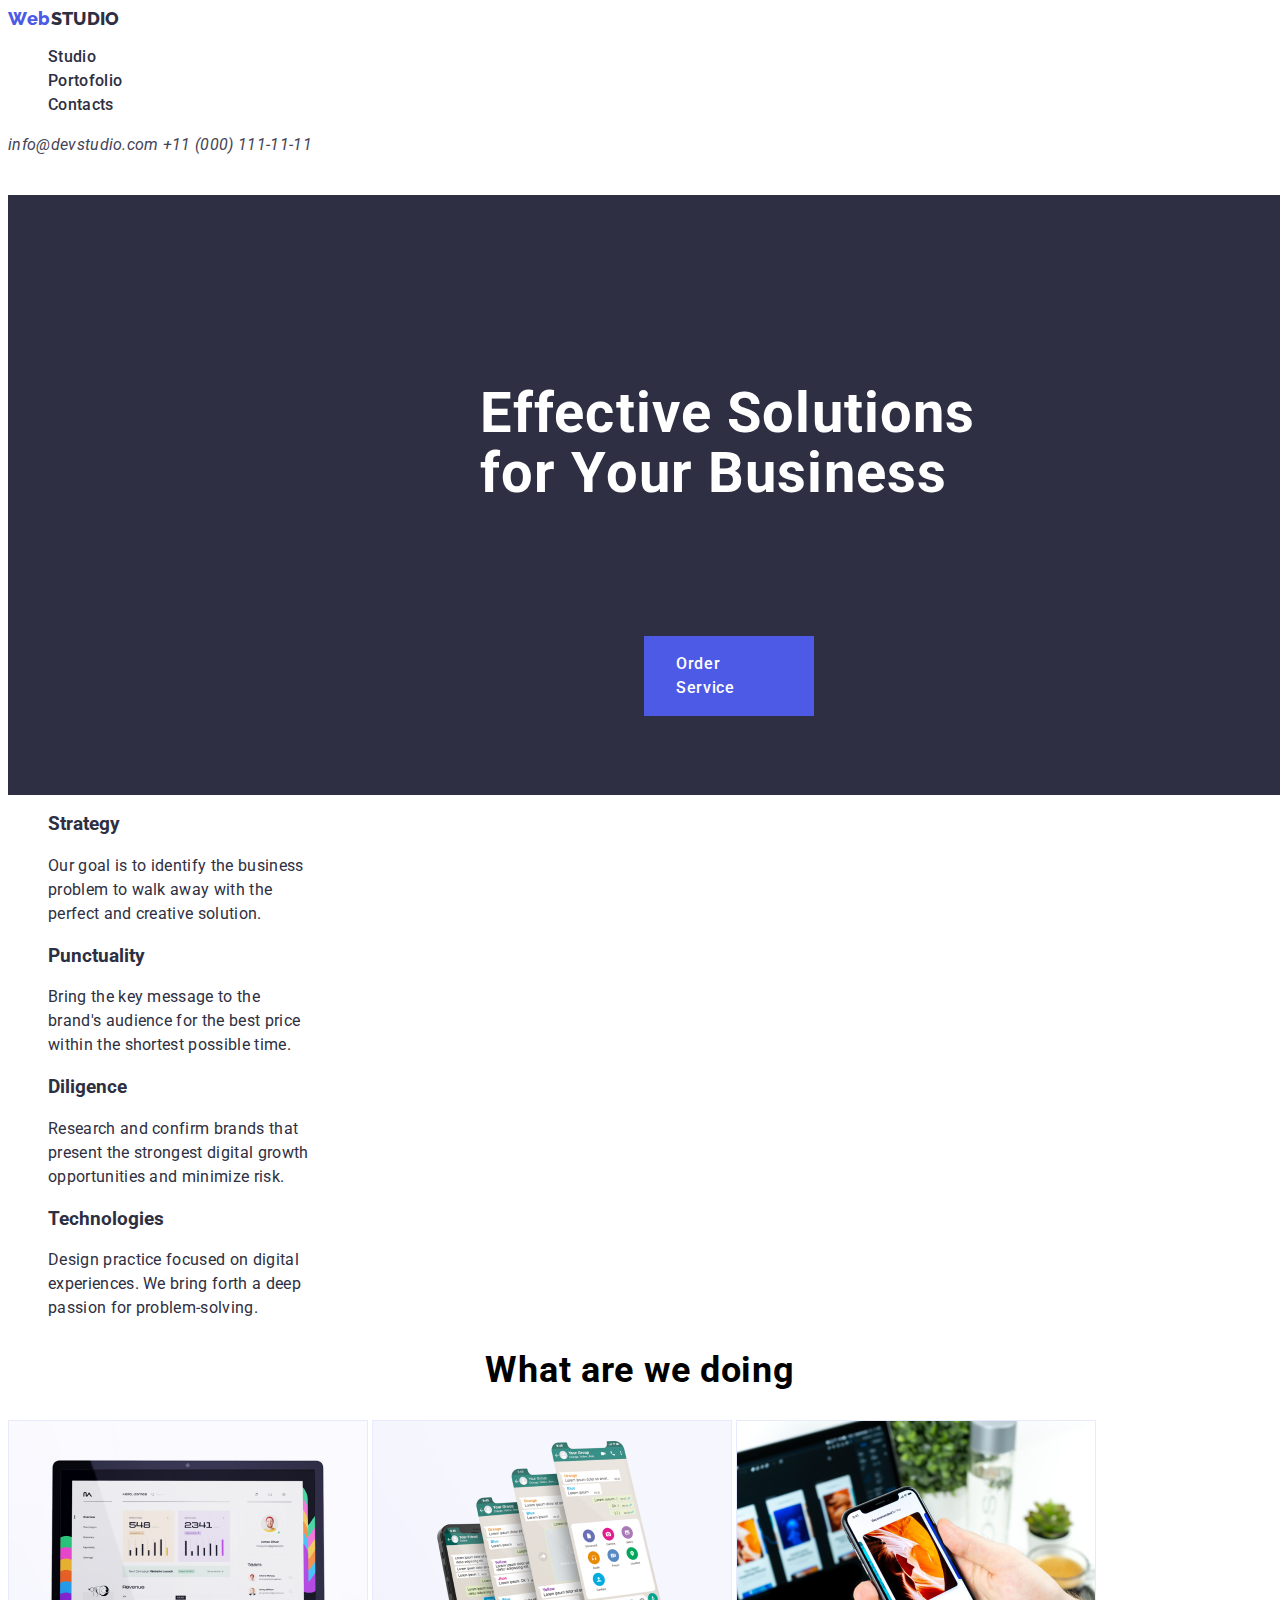
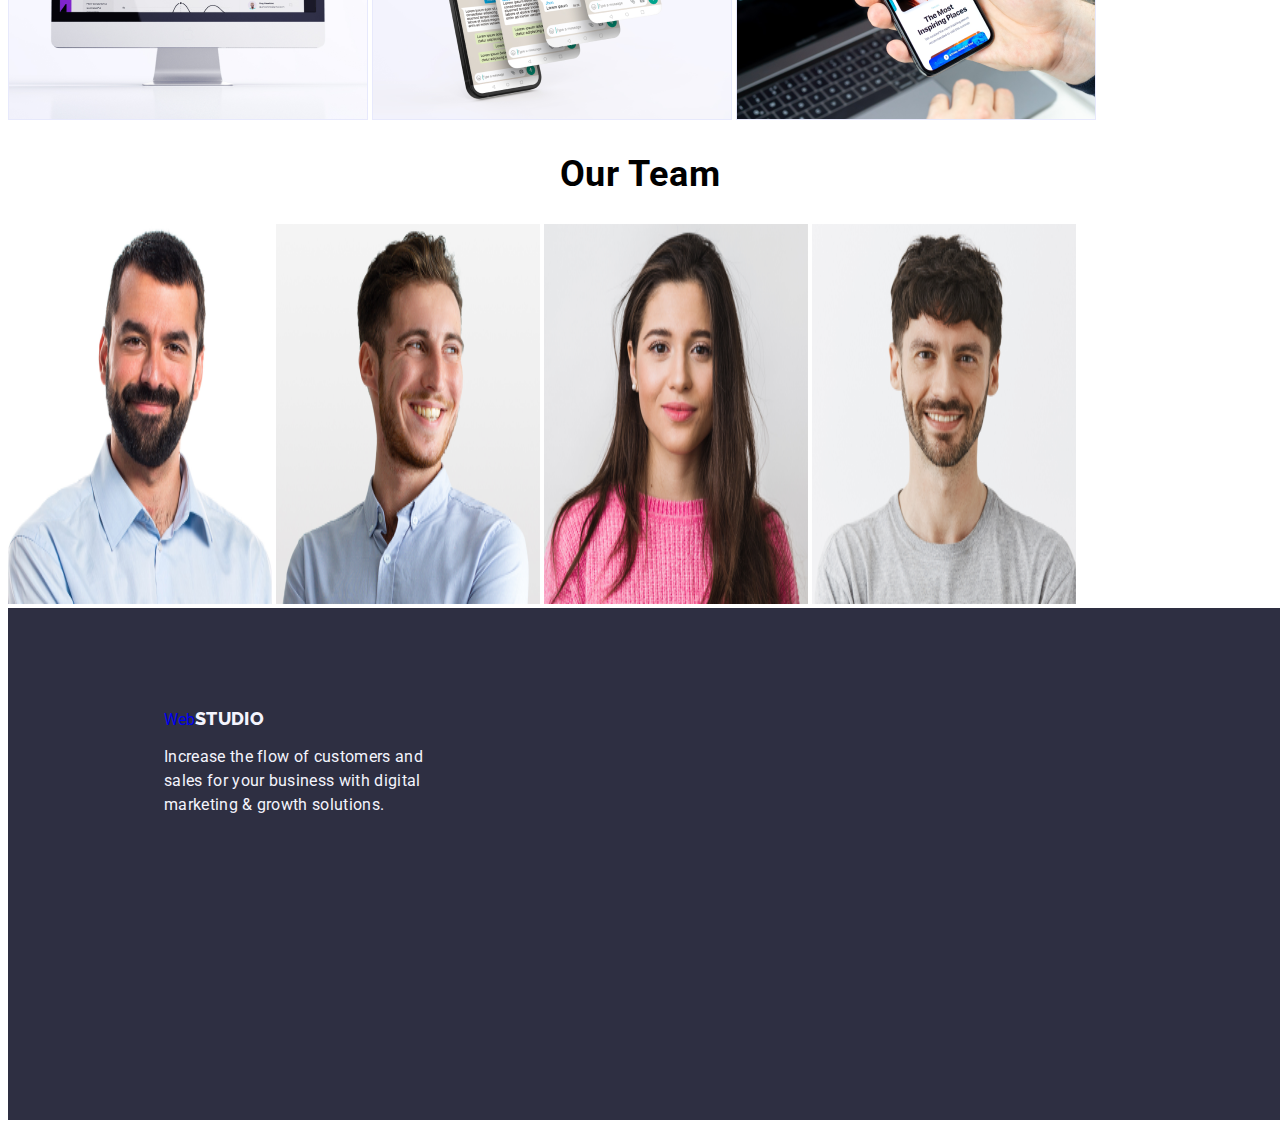
==== index.html @ a9e0dee8 "Add files via upload" ====
<!DOCTYPE html>
<html lang="en">
  <head>
    <meta charset="UTF-8" />
    <meta name="viewport" content="width=device-width, initial-scale=1.0" />
    <title>WebStudio</title>
    <link rel="preconnect" href="https://fonts.googleapis.com" />
    <link rel="preconnect" href="https://fonts.gstatic.com" crossorigin />
    <link
      href="https://fonts.googleapis.com/css2?family=Raleway:wght@700&family=Roboto:ital,wght@0,100;0,300;0,400;0,500;0,700;0,900;1,100;1,300;1,400;1,500;1,700;1,900&display=swap"
      rel="stylesheet"
    />
    <link rel="stylesheet" href="./css/studio.css" />
  </head>
  <body>
    <header>
      <a href="index.html" class="logo">Web</a>
      <nav class="main-nav">
        <ul>
          <li>
            <a href="index.html">Studio</a>
          </li>
          <li>
            <a href="portofolio.html">Portofolio</a>
          </li>
          <li>
            <a href="Contacts.html">Contacts</a>
          </li>
        </ul>
      </nav>
      <div>
        <address>
          <a href="mailto:info@devstudio.com">info@devstudio.com</a>
          <a href="tel:+11(000)1111111">+11 (000) 111-11-11</a>
        </address>
      </div>
    </header>
    <main>
      <!-- Hero Section -->
      <section class="hero-section">
        <h1 class="hero-title">
          Effective Solutions<br />
          for Your Business
        </h1>
        <button type="button" class="hero-button">Order Service</button>
      </section>
      <!-- Strong points section -->
      <section class="four-list">
        <ul>
          <li>
            <h3>Strategy</h3>
            <p>
              Our goal is to identify the business<br />
              problem to walk away with the<br />
              perfect and creative solution.
            </p>
          </li>
          <li>
            <h3>Punctuality</h3>
            <p>
              Bring the key message to the<br />
              brand's audience for the best price<br />
              within the shortest possible time.
            </p>
          </li>
          <li>
            <h3>Diligence</h3>
            <p>
              Research and confirm brands that<br />
              present the strongest digital growth<br />
              opportunities and minimize risk.
            </p>
          </li>
          <li>
            <h3>Technologies</h3>
            <p>
              Design practice focused on digital<br />
              experiences. We bring forth a deep<br />
              passion for problem-solving.
            </p>
          </li>
        </ul>
      </section>
      <!-- What are we doing section -->
      <section>
        <h2>What are we doing</h2>
        <img src="./images/img1.png" alt="monitor" width="360" height="300" />
        <img src="./images/img2.png" alt="app_mobil" width="360" height="300" />
        <img
          src="./images/img3.png"
          alt="mobil_phone"
          width="360"
          height="300"
        />
      </section>
      <!-- Our team section -->
      <section>
        <h2>Our Team</h2>
        <img
          src="./images/imgA.png"
          alt="Product Designer-Mark Guerero"
          width="264"
          height="380"
        />
        <img
          src="./images/imgB.png"
          alt="Frontend Developer-Tom Ford"
          width="264"
          height="380"
        />
        <img
          src="./images/imgC.png"
          alt="Marketing-Camila Garcia"
          width="264"
          height="380"
        />
        <img
          src="./images/imgD.png"
          alt="UI Designer-Daniel Wilson"
          width="264"
          height="380"
        />
      </section>
    </main>
    <footer class="footer-section">
      <a href="index.html" class="logo-bottom">Web</a>
      <p>
        Increase the flow of customers and<br />sales for your business with
        digital<br />
        marketing & growth solutions.
      </p>
    </footer>
  </body>
</html>
---- css/studio.css ----
:root{
    --brand-color:#2E2F42;
}
body {
    font-family: "Roboto", sans-serif;
}

.logo::after {
    content: "STUDIO";
    color: var(--brand-color);
    font-family: 'Raleway';
    font-size: 18px;
    font-weight: 800;
    line-height: 21px;
    letter-spacing: 0.03em;
    text-align: left;
    letter-spacing: 0.02em;
}
 .logo {
    color: #4D5AE5;
    font-family: 'Raleway';
    font-size: 18px;
    font-weight: 800;
    line-height: 21px;
    letter-spacing: 0.03em;
    text-align: left;
 }   
ul {
    list-style-type: none;
}
a {
    text-decoration: none;
}
.main-nav a {
    font-size: 16px;
    font-weight: 500;
    line-height: 24px;
    letter-spacing: 0.02em;
    text-align: left;
    color:#2E2F42;
    cursor: pointer;
}
a:hover {
    color: #404BBF;
    cursor: pointer;
    text-decoration: underline;
}
address a{

    font-size: 16px;
    font-weight: 400;
    line-height: 24px;
    letter-spacing: 0.02em;
    text-align: left;
    cursor: pointer;
    color:#434455;
}
.hero-section {
    background-color: var(--brand-color);
    width: 1440px;
    height: 600px;
}
.hero-section .hero-title{
    color: #FFFFFF;
    font-size: 56px;
    font-weight: 700;
    line-height: 60px;
    letter-spacing: 0.02em;
    padding-top: 188px;
    padding-bottom: 48px;
    padding-left: 472px;
    padding-right: 472px;
}
.hero-section .hero-button {
    font-size: 16px;
    font-weight: 500;
    line-height: 24px;
    letter-spacing: 0.04em;
    text-align: left;
    background-color: #4D5AE5;
    color: #FFFFFF;
    border: none;
    padding-left: 32px;
    padding-right: 32px;
    padding-top: 16px;
    padding-bottom: 16px;
    margin-top: 48px;
    margin-bottom: 188px;
    margin-left: 636px;
    margin-right: 634px;
    cursor: pointer;
    font-family: "Roboto";
}
.hero-button:hover{
    background-color: #404BBF;
}
.four-list {
    color: var(--brand-color);
}
ul > h3{
    font-size: 20px;
}
li > p{
    font-size: 16px;
    font-weight: 400;
    line-height: 24px;
    letter-spacing: 0.02em;
    text-align: left;
}
.logo-bottom::after{
    content: "STUDIO";
    color: #F4F4FD;
    font-family: 'Raleway';
    font-size: 18px;
    font-weight: 800;
    line-height: 21px;
    letter-spacing: 0.03em;
    text-align: left;
    letter-spacing: 0.02em;
}
h2 {
    font-size: 36px;
    font-weight: 700;
    line-height: 40px;
    letter-spacing: 0.02em;
    text-align: center;
}
.footer-section{
    background-color: var(--brand-color);
    width: 1440px;
    height: 312px;
    padding-top: 100px;
    padding-bottom: 100px;
    padding-right: 1020px;
    padding-left: 156px;
}
.footer-section p{
    color: #F4F4FD;
    font-family: Roboto;
    font-size: 16px;
    font-weight: 400;
    line-height: 24px;
    letter-spacing: 0.02em;
    text-align: left;
}
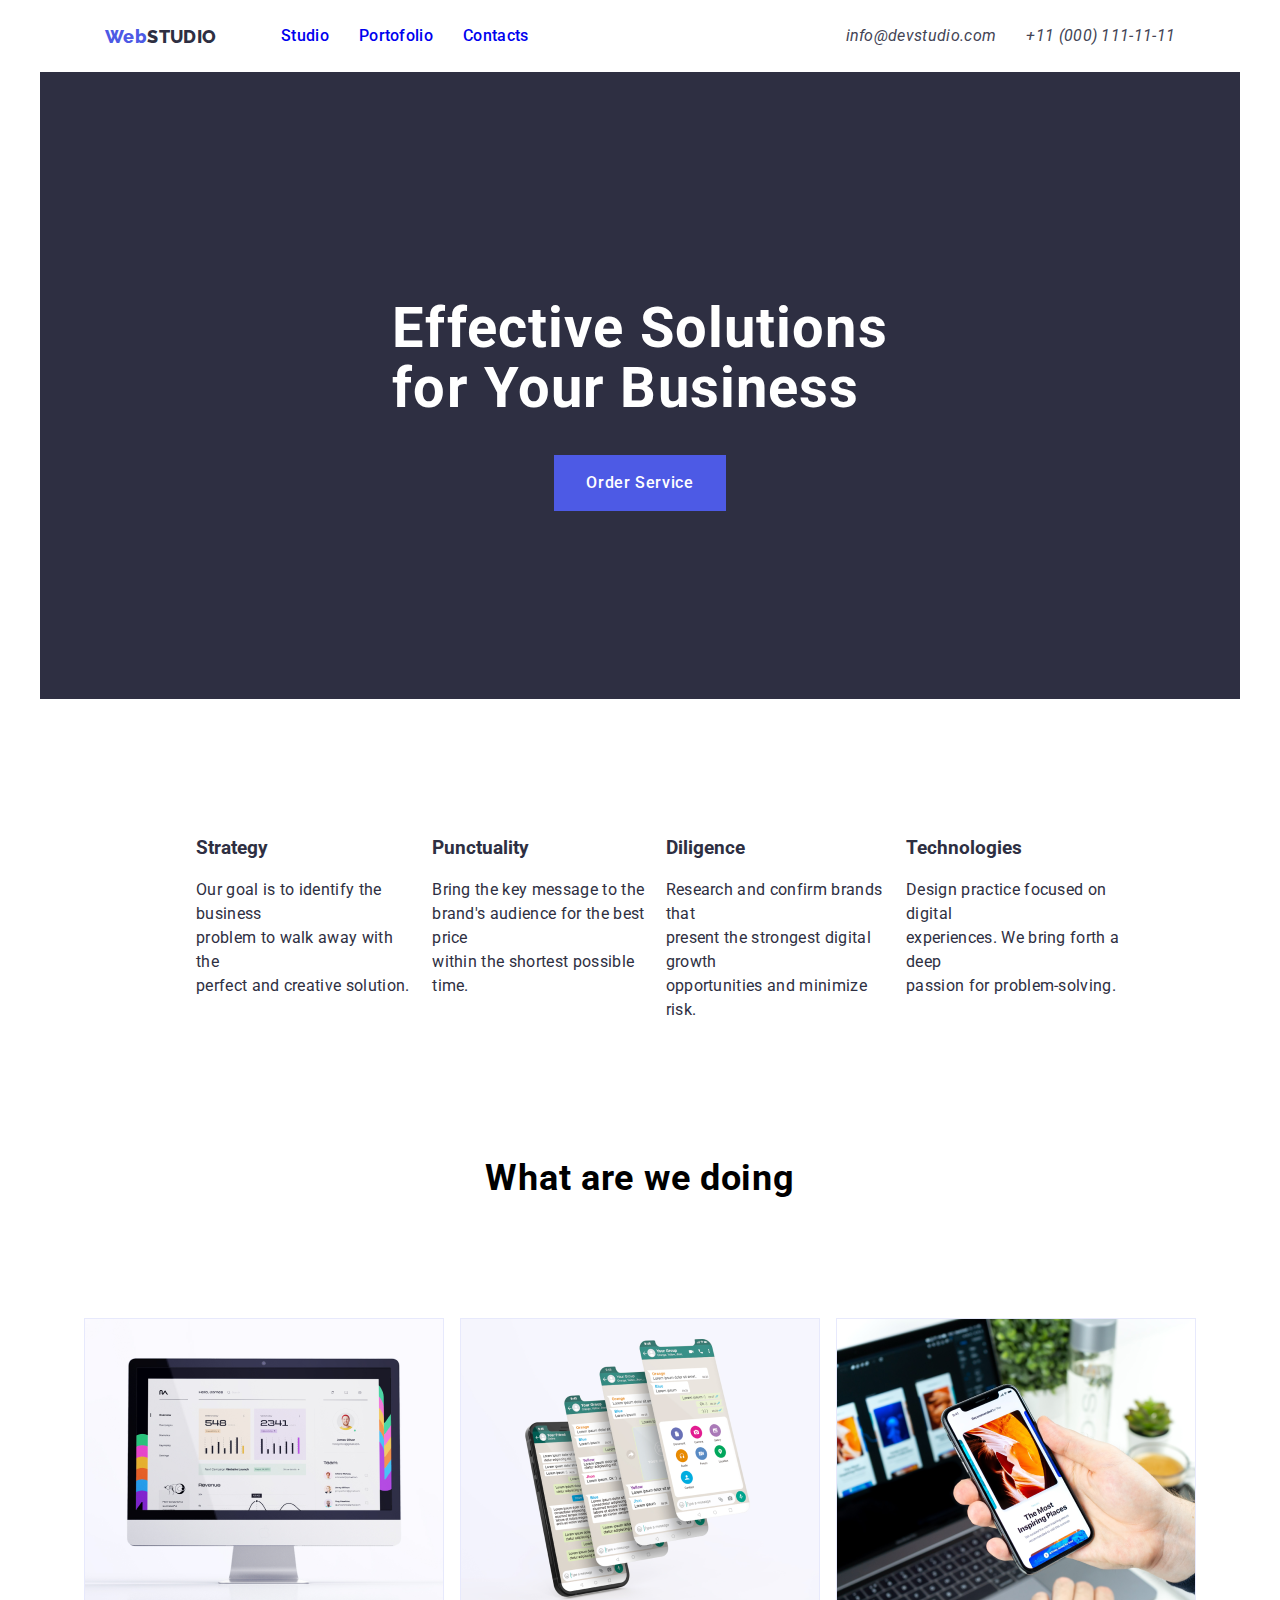
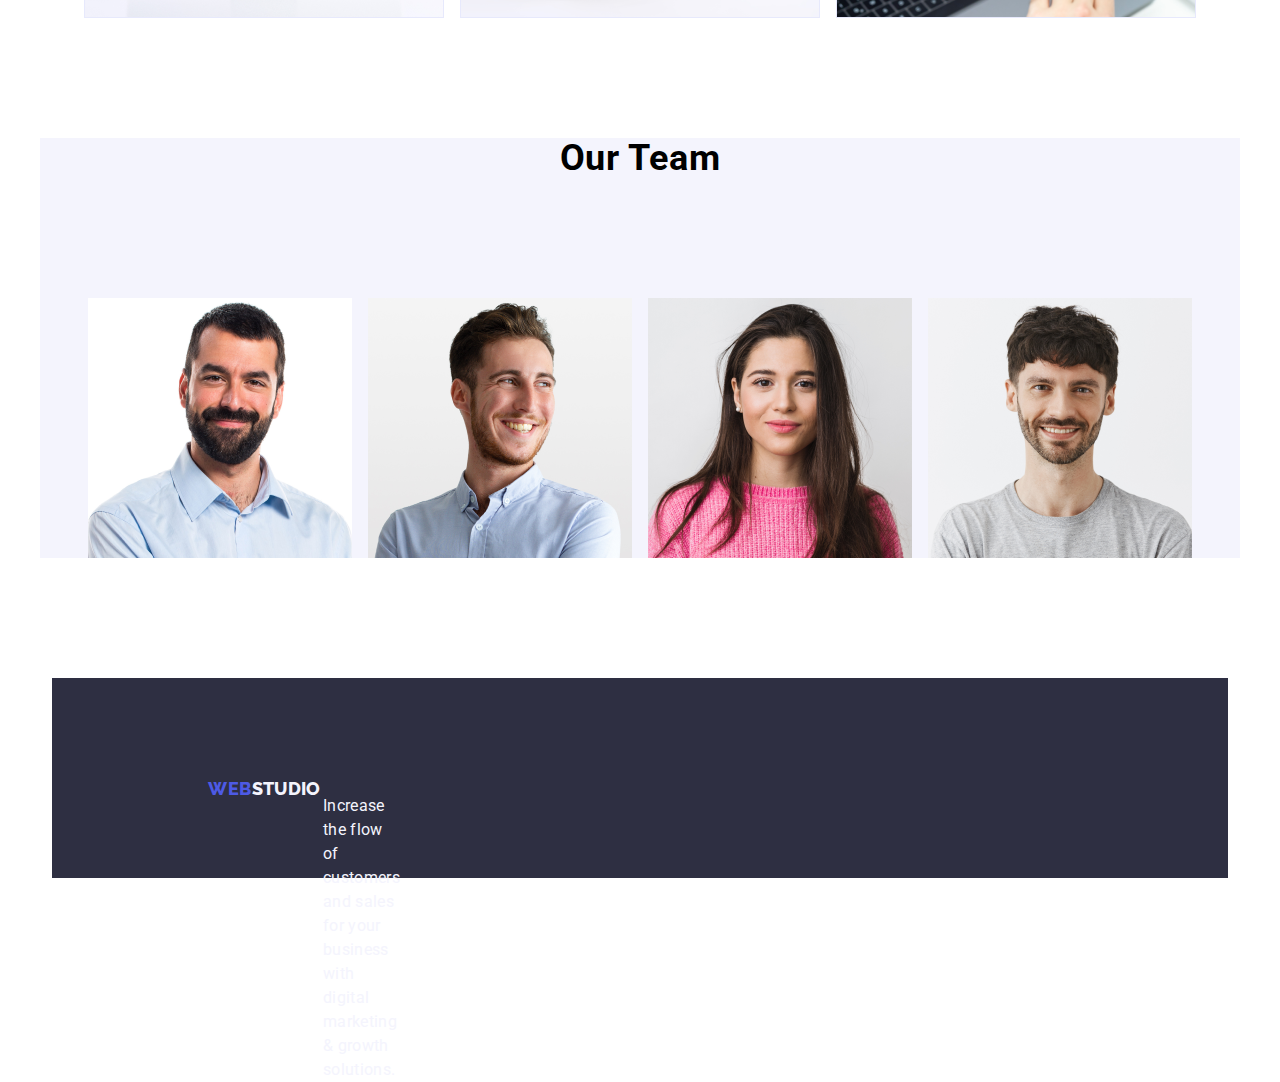
==== commit 9afba284: "first flexbox index" ====
--- a/index.html
+++ b/index.html
@@ -10,26 +10,22 @@
       href="https://fonts.googleapis.com/css2?family=Raleway:wght@700&family=Roboto:ital,wght@0,100;0,300;0,400;0,500;0,700;0,900;1,100;1,300;1,400;1,500;1,700;1,900&display=swap"
       rel="stylesheet"
     />
+    <link
+      rel="stylesheet"
+      href="https://cdnjs.cloudflare.com/ajax/libs/modern-normalize/1.0.0/modern-normalize.min.css"
+    />
     <link rel="stylesheet" href="./css/studio.css" />
   </head>
   <body>
     <header>
-      <a href="index.html" class="logo">Web</a>
-      <nav class="main-nav">
-        <ul>
-          <li>
-            <a href="index.html">Studio</a>
-          </li>
-          <li>
-            <a href="portofolio.html">Portofolio</a>
-          </li>
-          <li>
-            <a href="Contacts.html">Contacts</a>
-          </li>
-        </ul>
-      </nav>
-      <div>
-        <address>
+      <div class="container nav-bar">
+        <a href="index.html" class="logo">Web</a>
+        <nav class="main-nav">
+          <a href="index.html">Studio</a>
+          <a href="portofolio.html">Portofolio</a>
+          <a href="contacts.html">Contacts</a>
+        </nav>
+        <address class="address-nav">
           <a href="mailto:info@devstudio.com">info@devstudio.com</a>
           <a href="tel:+11(000)1111111">+11 (000) 111-11-11</a>
         </address>
@@ -37,16 +33,18 @@
     </header>
     <main>
       <!-- Hero Section -->
-      <section class="hero-section">
-        <h1 class="hero-title">
-          Effective Solutions<br />
-          for Your Business
-        </h1>
-        <button type="button" class="hero-button">Order Service</button>
+      <section class="hero-section container">
+        <div class="container-column">
+          <h1 class="hero-title">
+            Effective Solutions<br />
+            for Your Business
+          </h1>
+          <button type="button" class="hero-button">Order Service</button>
+        </div>
       </section>
       <!-- Strong points section -->
-      <section class="four-list">
-        <ul>
+      <section>
+        <ul class="feature">
           <li>
             <h3>Strategy</h3>
             <p>
@@ -82,51 +80,39 @@
         </ul>
       </section>
       <!-- What are we doing section -->
-      <section>
+      <section class="container">
         <h2>What are we doing</h2>
-        <img src="./images/img1.png" alt="monitor" width="360" height="300" />
-        <img src="./images/img2.png" alt="app_mobil" width="360" height="300" />
-        <img
-          src="./images/img3.png"
-          alt="mobil_phone"
-          width="360"
-          height="300"
-        />
+        <div class="images">
+          <img src="./images/img1.png" alt="monitor" width="360" height="300" />
+          <img
+            src="./images/img2.png"
+            alt="app_mobil"
+            width="360"
+            height="300"
+          />
+          <img
+            src="./images/img3.png"
+            alt="mobil_phone"
+            width="360"
+            height="300"
+          />
+        </div>
       </section>
       <!-- Our team section -->
-      <section>
+      <section class="container background-team">
         <h2>Our Team</h2>
-        <img
-          src="./images/imgA.png"
-          alt="Product Designer-Mark Guerero"
-          width="264"
-          height="380"
-        />
-        <img
-          src="./images/imgB.png"
-          alt="Frontend Developer-Tom Ford"
-          width="264"
-          height="380"
-        />
-        <img
-          src="./images/imgC.png"
-          alt="Marketing-Camila Garcia"
-          width="264"
-          height="380"
-        />
-        <img
-          src="./images/imgD.png"
-          alt="UI Designer-Daniel Wilson"
-          width="264"
-          height="380"
-        />
+        <div class="images">
+          <img src="./images/imgA.png" alt="Product Designer-Mark Guerero" />
+          <img src="./images/imgB.png" alt="Frontend Developer-Tom Ford" />
+          <img src="./images/imgC.png" alt="Marketing-Camila Garcia" />
+          <img src="./images/imgD.png" alt="UI Designer-Daniel Wilson" />
+        </div>
       </section>
     </main>
-    <footer class="footer-section">
+    <footer class="container footer">
       <a href="index.html" class="logo-bottom">Web</a>
       <p>
-        Increase the flow of customers and<br />sales for your business with
-        digital<br />
+        Increase the flow of customers and sales for your business with digital
         marketing & growth solutions.
       </p>
     </footer>
--- a/css/studio.css
+++ b/css/studio.css
@@ -4,7 +4,9 @@
 body {
     font-family: "Roboto", sans-serif;
 }
-
+ul {
+    list-style: none;
+}
 .logo::after {
     content: "STUDIO";
     color: var(--brand-color);
@@ -23,15 +25,12 @@
     font-weight: 800;
     line-height: 21px;
     letter-spacing: 0.03em;
-    text-align: left;
+    text-align: center;
  }   
-ul {
-    list-style-type: none;
-}
 a {
     text-decoration: none;
 }
-.main-nav a {
+.main-nav {
     font-size: 16px;
     font-weight: 500;
     line-height: 24px;
@@ -39,63 +38,85 @@
     text-align: left;
     color:#2E2F42;
     cursor: pointer;
+    min-width: 500px;
+    gap: 30px;
+    display: flex;
 }
 a:hover {
     color: #404BBF;
     cursor: pointer;
     text-decoration: underline;
 }
+.nav-bar {
+    display: flex;
+    justify-content: space-evenly;
+    margin-block-start: 0;
+    min-height: 72px;
+    align-items: center;
+}
 address a{
-
     font-size: 16px;
     font-weight: 400;
     line-height: 24px;
     letter-spacing: 0.02em;
-    text-align: left;
     cursor: pointer;
     color:#434455;
 }
+
+.address-nav {
+    display: flex;
+    gap: 30px;
+}
+
+/* Hero section */
 .hero-section {
     background-color: var(--brand-color);
-    width: 1440px;
-    height: 600px;
+    padding: 188px 0;
 }
-.hero-section .hero-title{
+.hero-title{
     color: #FFFFFF;
     font-size: 56px;
     font-weight: 700;
     line-height: 60px;
     letter-spacing: 0.02em;
-    padding-top: 188px;
-    padding-bottom: 48px;
-    padding-left: 472px;
-    padding-right: 472px;
+    display: flex;
+    flex-grow: 0;
 }
-.hero-section .hero-button {
+.hero-button {
     font-size: 16px;
     font-weight: 500;
     line-height: 24px;
     letter-spacing: 0.04em;
-    text-align: left;
+    text-align: center;
     background-color: #4D5AE5;
     color: #FFFFFF;
     border: none;
-    padding-left: 32px;
-    padding-right: 32px;
-    padding-top: 16px;
-    padding-bottom: 16px;
-    margin-top: 48px;
-    margin-bottom: 188px;
-    margin-left: 636px;
-    margin-right: 634px;
+    padding: 16px 32px;
+    margin: auto;
+    /* margin-top: 48px;
+        margin-bottom: 188px;
+        margin-left: 636px;
+        margin-right: 634px; */
     cursor: pointer;
     font-family: "Roboto";
 }
 .hero-button:hover{
     background-color: #404BBF;
 }
-.four-list {
+.container-column {
+    display: flex;
+    flex-direction: column;
+    align-items: center;
+}
+.feature {
     color: var(--brand-color);
+    display: flex;
+    justify-content: center;
+    gap: 1rem;
+    margin: 120px 156px;
+}
+.four-list > * {
+    box-shadow: 0 4px 4px 0 rgba(0, 0, 0, 0.25);
 }
 ul > h3{
     font-size: 20px;
@@ -107,16 +128,15 @@
     letter-spacing: 0.02em;
     text-align: left;
 }
-.logo-bottom::after{
-    content: "STUDIO";
-    color: #F4F4FD;
-    font-family: 'Raleway';
-    font-size: 18px;
-    font-weight: 800;
-    line-height: 21px;
-    letter-spacing: 0.03em;
-    text-align: left;
-    letter-spacing: 0.02em;
+
+.images{
+    display: flex;
+    justify-content: center;
+    gap: 1rem;
+    margin: 120px 156px;
+}
+.background-team {
+    background-color: #f4f4fd;
 }
 h2 {
     font-size: 36px;
@@ -125,24 +145,50 @@
     letter-spacing: 0.02em;
     text-align: center;
 }
-.footer-section{
-    background-color: var(--brand-color);
-    width: 1440px;
-    height: 312px;
-    padding-top: 100px;
-    padding-bottom: 100px;
-    padding-right: 1020px;
-    padding-left: 156px;
+
+/* Footer section */
+
+.logo-bottom::after {
+    content: "STUDIO";
+    color: #F4F4FD;
+    font-family: 'Raleway';
+    font-size: 18px;
+    font-weight: 800;
+    line-height: 21px;
+    letter-spacing: 0.03em;
+    text-align: center;
+    letter-spacing: 0.02em;
 }
-.footer-section p{
+.footer {
     color: #F4F4FD;
     font-family: Roboto;
     font-size: 16px;
     font-weight: 400;
     line-height: 24px;
     letter-spacing: 0.02em;
+    background-color: var(--brand-color);
     text-align: left;
+    width: 264px;
+    height: 112px;
+    display: flex;
+    flex-direction: column;
+    flex-wrap: wrap;
+    padding: 100px 1020px 100px 156px;
+}
+.logo-bottom {
+    text-transform: uppercase;
+    font-family: "Raleway", sans-serif;
+    font-weight: 800;
+    font-size: 18px;
+    line-height: 1.16667;
+    letter-spacing: 0.03em;
+    text-transform: uppercase;
+    color: #4d5ae5;
+    width: 115px;
+    height: 24px;
+}
+.container {
+    max-width: 1200px;
+    margin: auto;
 }
 
-
-
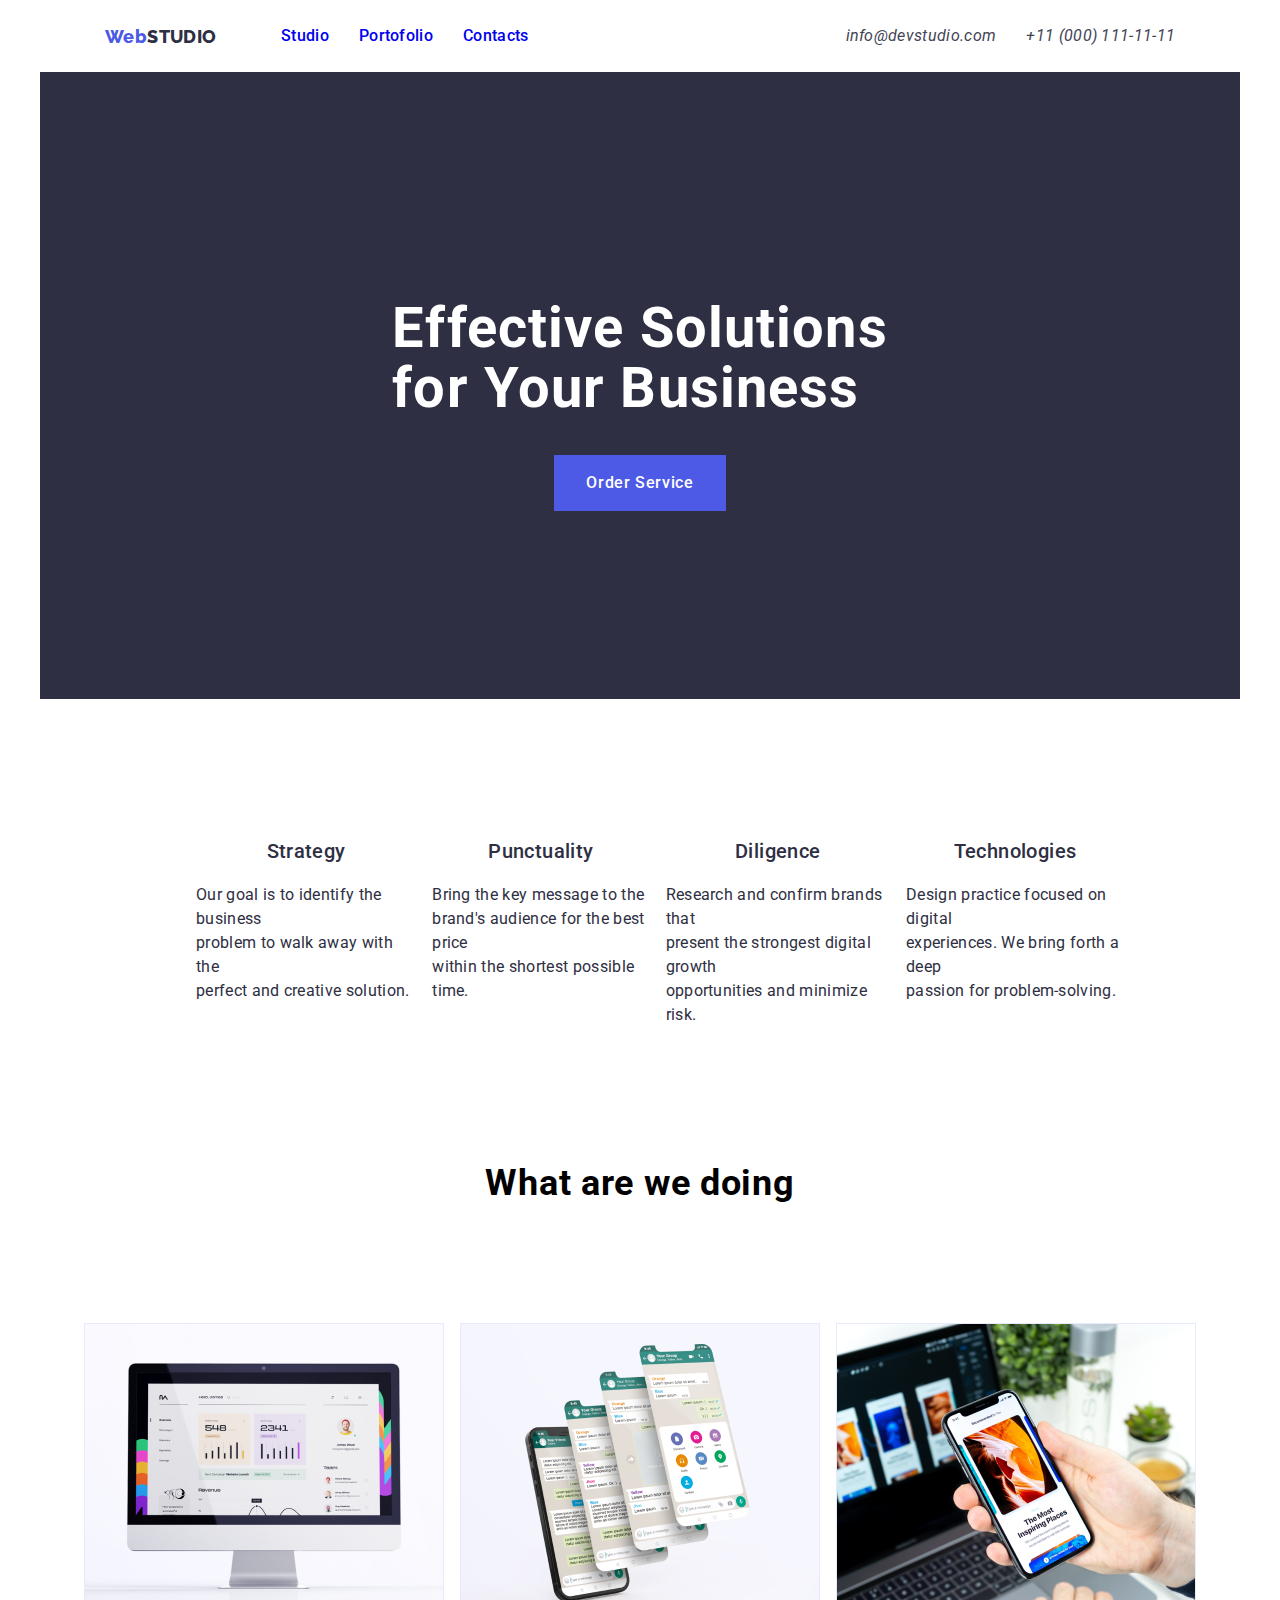
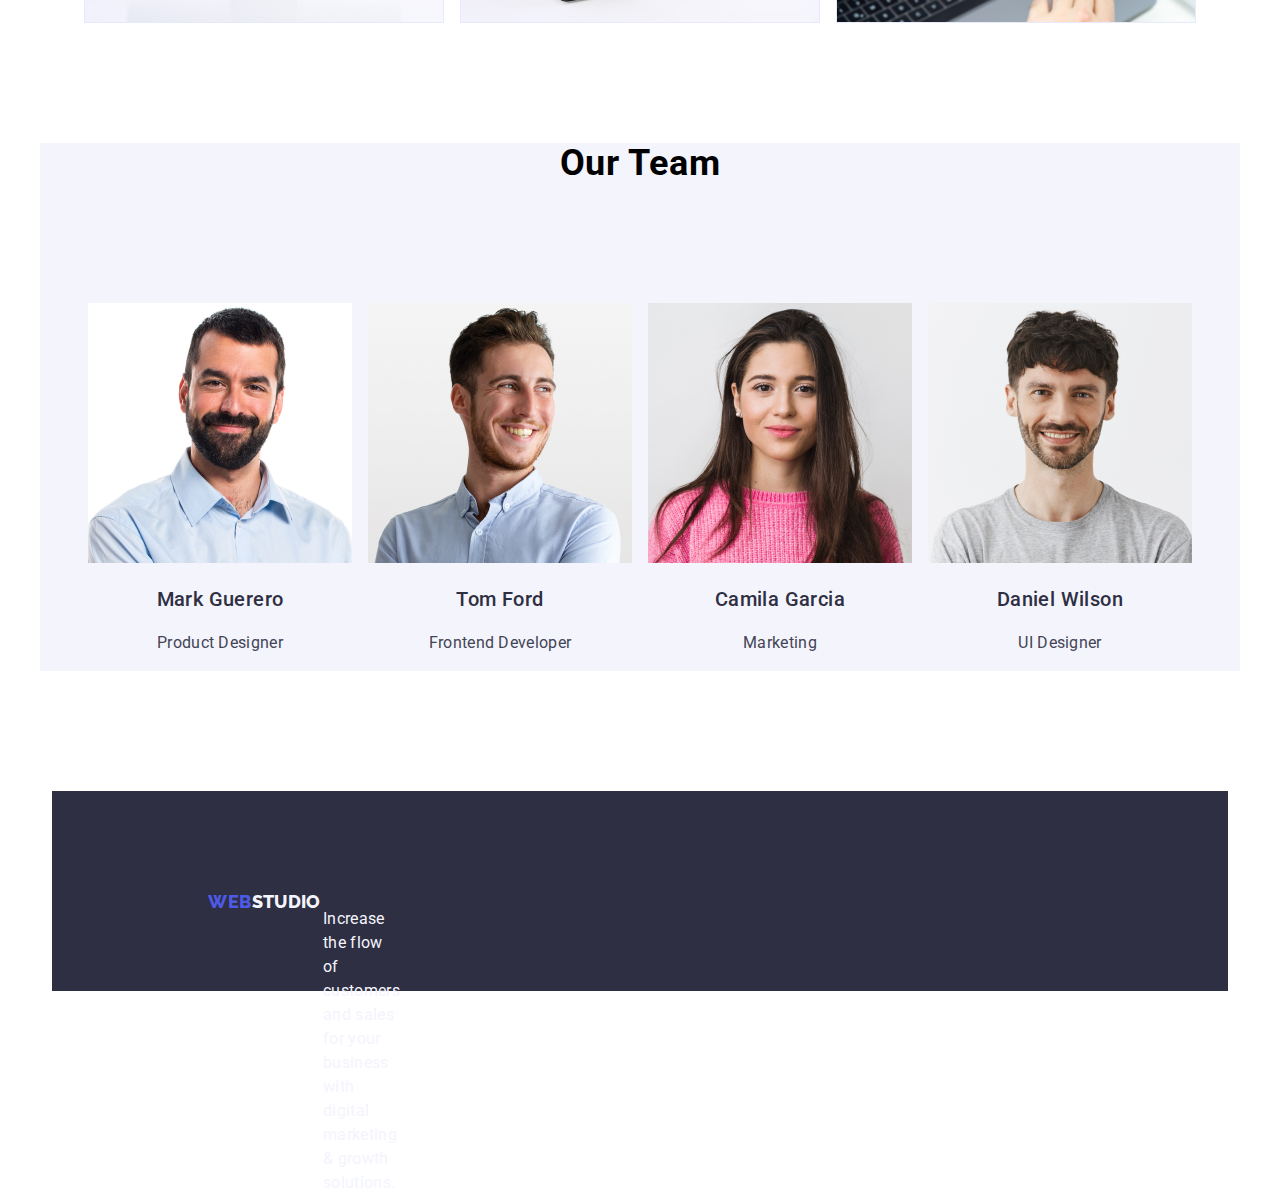
==== commit ce073ef6: "flexbox index - update carduri" ====
--- a/index.html
+++ b/index.html
@@ -102,10 +102,26 @@
       <section class="container background-team">
         <h2>Our Team</h2>
         <div class="images">
-          <img src="./images/imgA.png" alt="Product Designer-Mark Guerero" />
-          <img src="./images/imgB.png" alt="Frontend Developer-Tom Ford" />
-          <img src="./images/imgC.png" alt="Marketing-Camila Garcia" />
-          <img src="./images/imgD.png" alt="UI Designer-Daniel Wilson" />
+          <div class="card">
+            <img src="./images/imgA.png" alt="Product Designer-Mark Guerero" />
+            <h3>Mark Guerero</h3>
+            <p>Product Designer</p>
+          </div>
+          <div class="card">
+            <img src="./images/imgB.png" alt="Frontend Developer-Tom Ford" />
+            <h3>Tom Ford</h3>
+            <p>Frontend Developer</p>
+          </div>
+          <div class="card">
+            <img src="./images/imgC.png" alt="Marketing-Camila Garcia" />
+            <h3>Camila Garcia</h3>
+            <p>Marketing</p>
+          </div>
+          <div class="card">
+            <img src="./images/imgD.png" alt="UI Designer-Daniel Wilson" />
+            <h3>Daniel Wilson</h3>
+            <p>UI Designer</p>
+          </div>
         </div>
       </section>
     </main>
--- a/css/studio.css
+++ b/css/studio.css
@@ -108,6 +108,9 @@
     flex-direction: column;
     align-items: center;
 }
+
+/* Wat we do section */
+
 .feature {
     color: var(--brand-color);
     display: flex;
@@ -129,6 +132,8 @@
     text-align: left;
 }
 
+/* Our team section */
+
 .images{
     display: flex;
     justify-content: center;
@@ -138,6 +143,27 @@
 .background-team {
     background-color: #f4f4fd;
 }
+
+h3{
+    font-family: "Roboto", sans-serif;
+        font-weight: 500;
+        font-size: 20px;
+        line-height: 1.2;
+        letter-spacing: 0.02em;
+        text-align: center;
+        color: #2e2f42;
+}
+
+.card p{
+    font-family: "Roboto", sans-serif;
+        font-weight: 400;
+        font-size: 16px;
+        line-height: 1.5;
+        letter-spacing: 0.02em;
+        text-align: center;
+        color: #434455;
+}
+
 h2 {
     font-size: 36px;
     font-weight: 700;
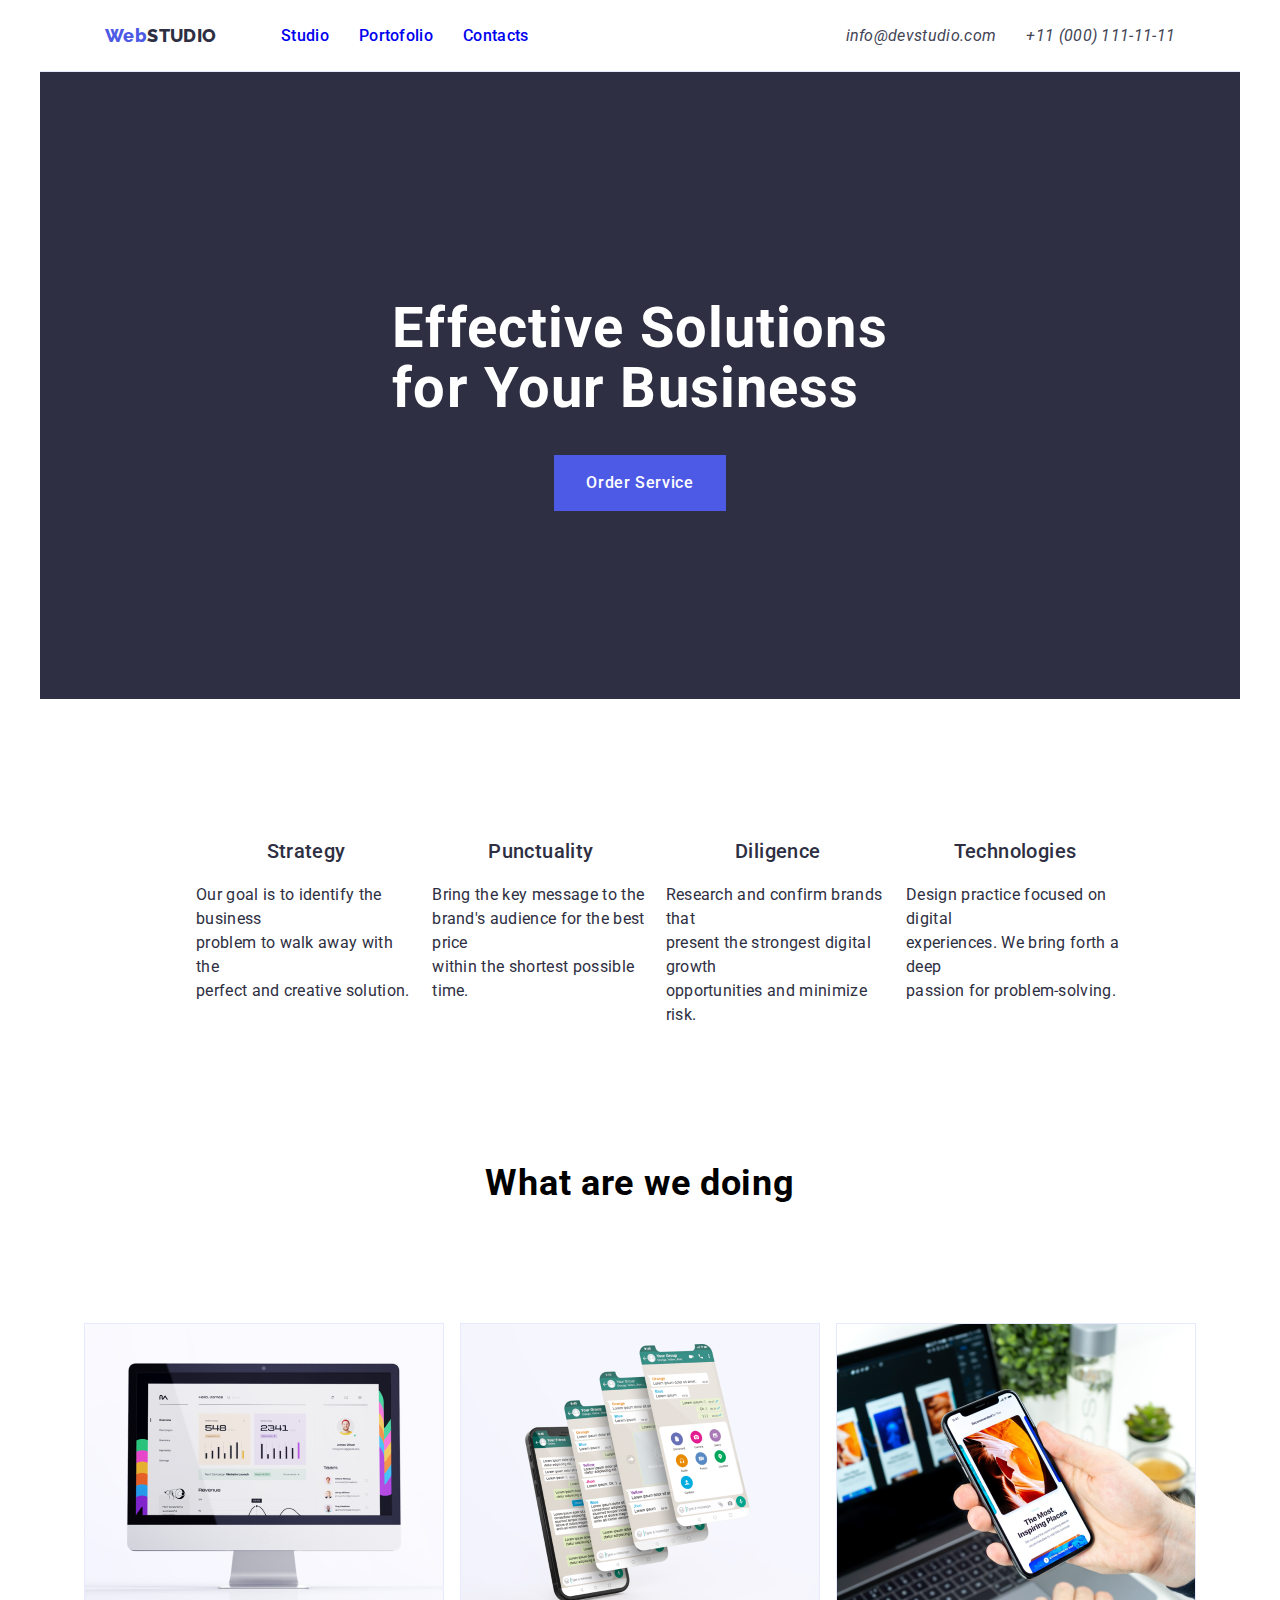
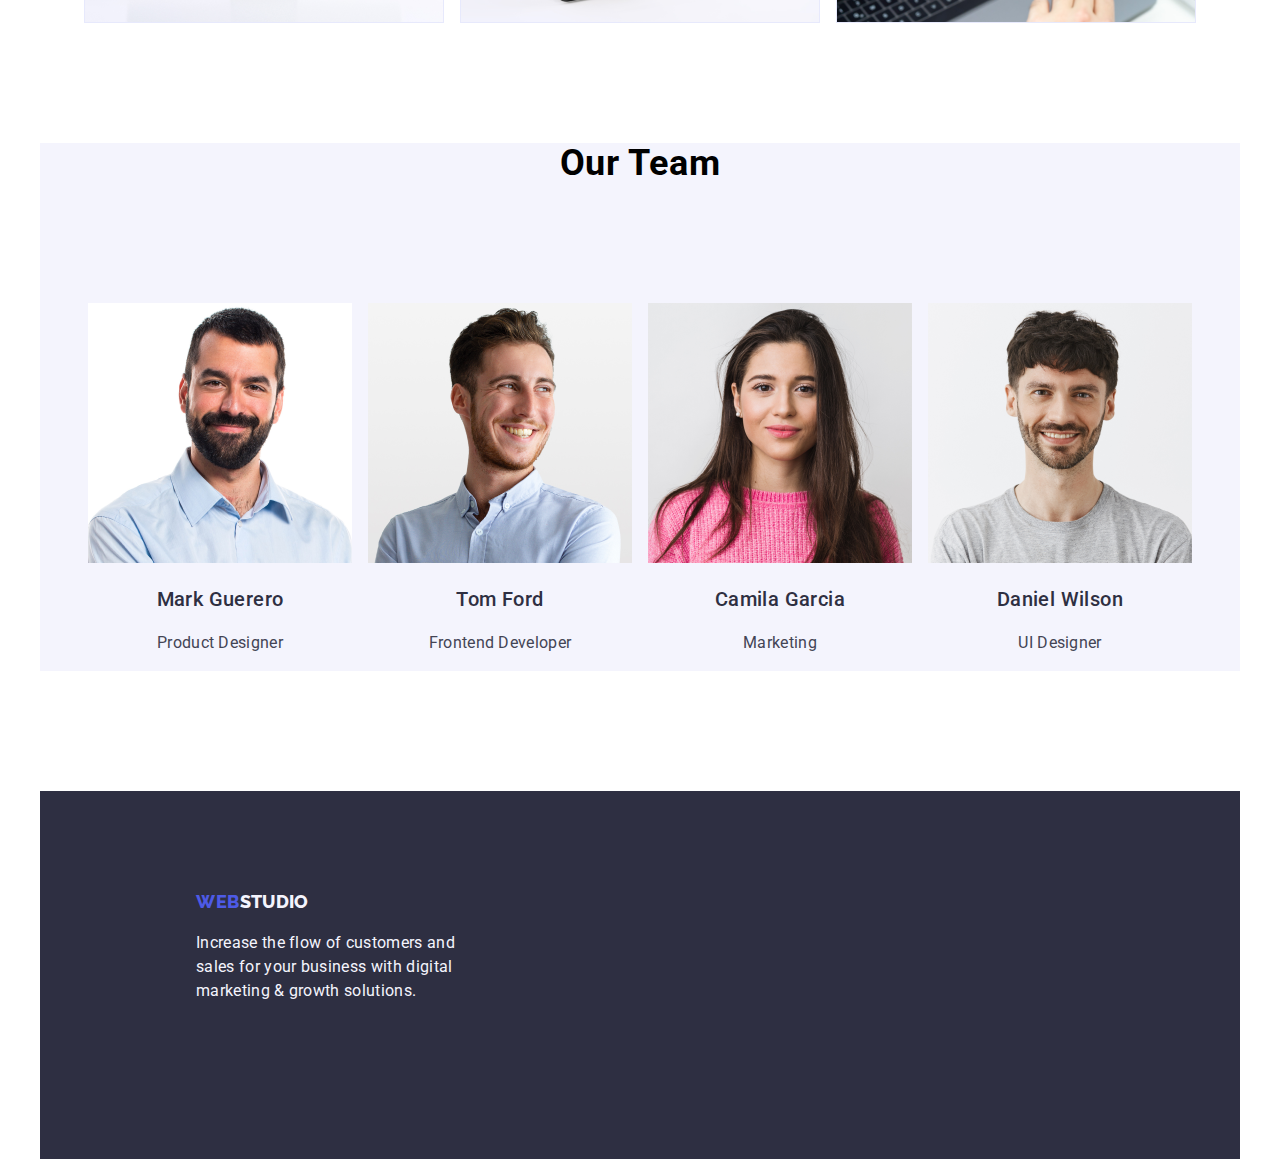
==== commit 51b90ebd: "flexbox studio si portofolio" ====
--- a/index.html
+++ b/index.html
@@ -127,7 +127,7 @@
     </main>
     <footer class="container footer">
       <a href="index.html" class="logo-bottom">Web</a>
-      <p>
+      <p class="footer-paragraph">
         Increase the flow of customers and sales for your business with digital
         marketing & growth solutions.
       </p>
--- a/css/studio.css
+++ b/css/studio.css
@@ -36,31 +36,37 @@
     line-height: 24px;
     letter-spacing: 0.02em;
     text-align: left;
-    color:#2E2F42;
+    color: #2E2F42;
     cursor: pointer;
     min-width: 500px;
     gap: 30px;
     display: flex;
 }
+
 a:hover {
     color: #404BBF;
     cursor: pointer;
     text-decoration: underline;
 }
+
 .nav-bar {
     display: flex;
     justify-content: space-evenly;
     margin-block-start: 0;
     min-height: 72px;
     align-items: center;
-}
-address a{
+        border-bottom: 1px solid #e7e9fc;
+            width: 1440px;
+            height: 72px;
+}
+
+address a {
     font-size: 16px;
     font-weight: 400;
     line-height: 24px;
     letter-spacing: 0.02em;
     cursor: pointer;
-    color:#434455;
+    color: #434455;
 }
 
 .address-nav {
@@ -185,22 +191,6 @@
     text-align: center;
     letter-spacing: 0.02em;
 }
-.footer {
-    color: #F4F4FD;
-    font-family: Roboto;
-    font-size: 16px;
-    font-weight: 400;
-    line-height: 24px;
-    letter-spacing: 0.02em;
-    background-color: var(--brand-color);
-    text-align: left;
-    width: 264px;
-    height: 112px;
-    display: flex;
-    flex-direction: column;
-    flex-wrap: wrap;
-    padding: 100px 1020px 100px 156px;
-}
 .logo-bottom {
     text-transform: uppercase;
     font-family: "Raleway", sans-serif;
@@ -213,6 +203,26 @@
     width: 115px;
     height: 24px;
 }
+
+.footer {
+    color: #F4F4FD;
+    font-family: Roboto;
+    font-size: 16px;
+    font-weight: 400;
+    line-height: 24px;
+    letter-spacing: 0.02em;
+    background-color: var(--brand-color);
+    text-align: left;
+    
+    display: flex;
+    flex-direction: column;
+    flex-wrap: wrap;
+    padding: 100px 1020px 100px 156px;
+}
+.footer-paragraph {
+    width: 264px;
+    height: 112px;
+}
 .container {
     max-width: 1200px;
     margin: auto;
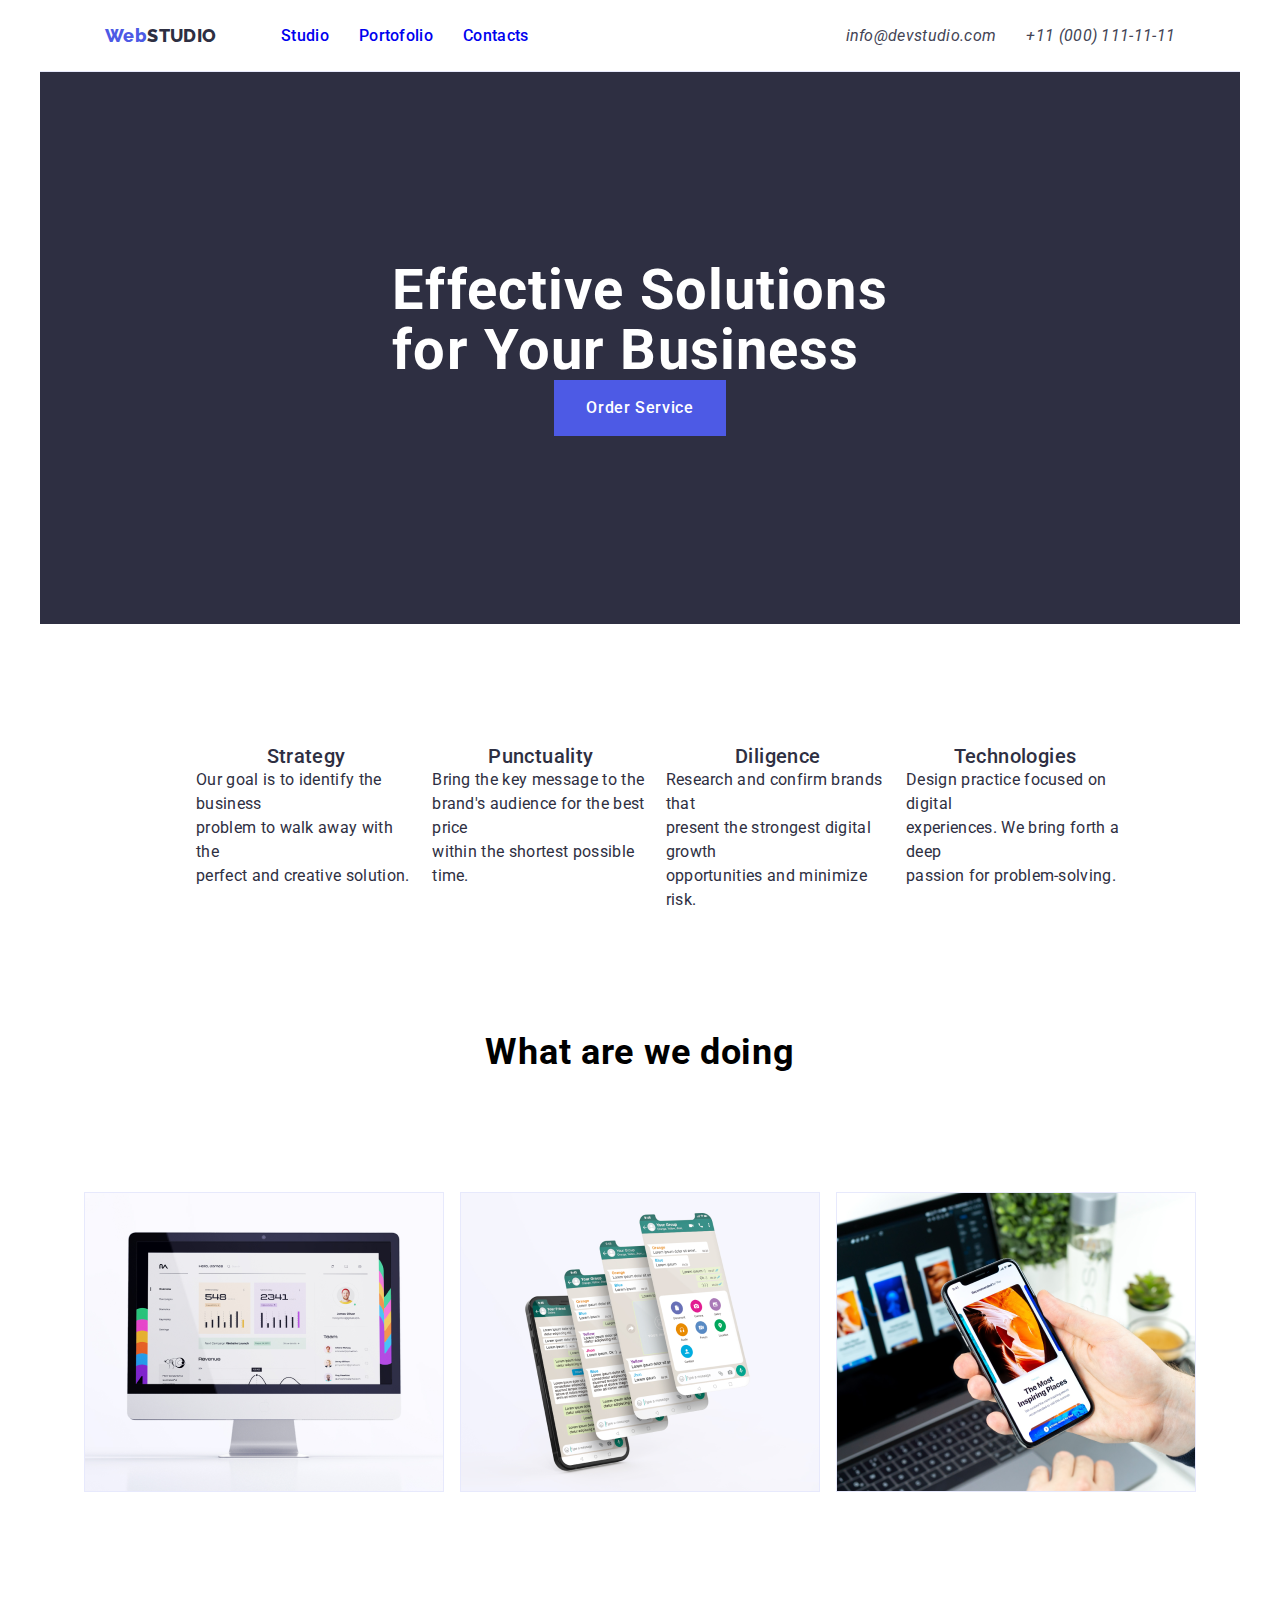
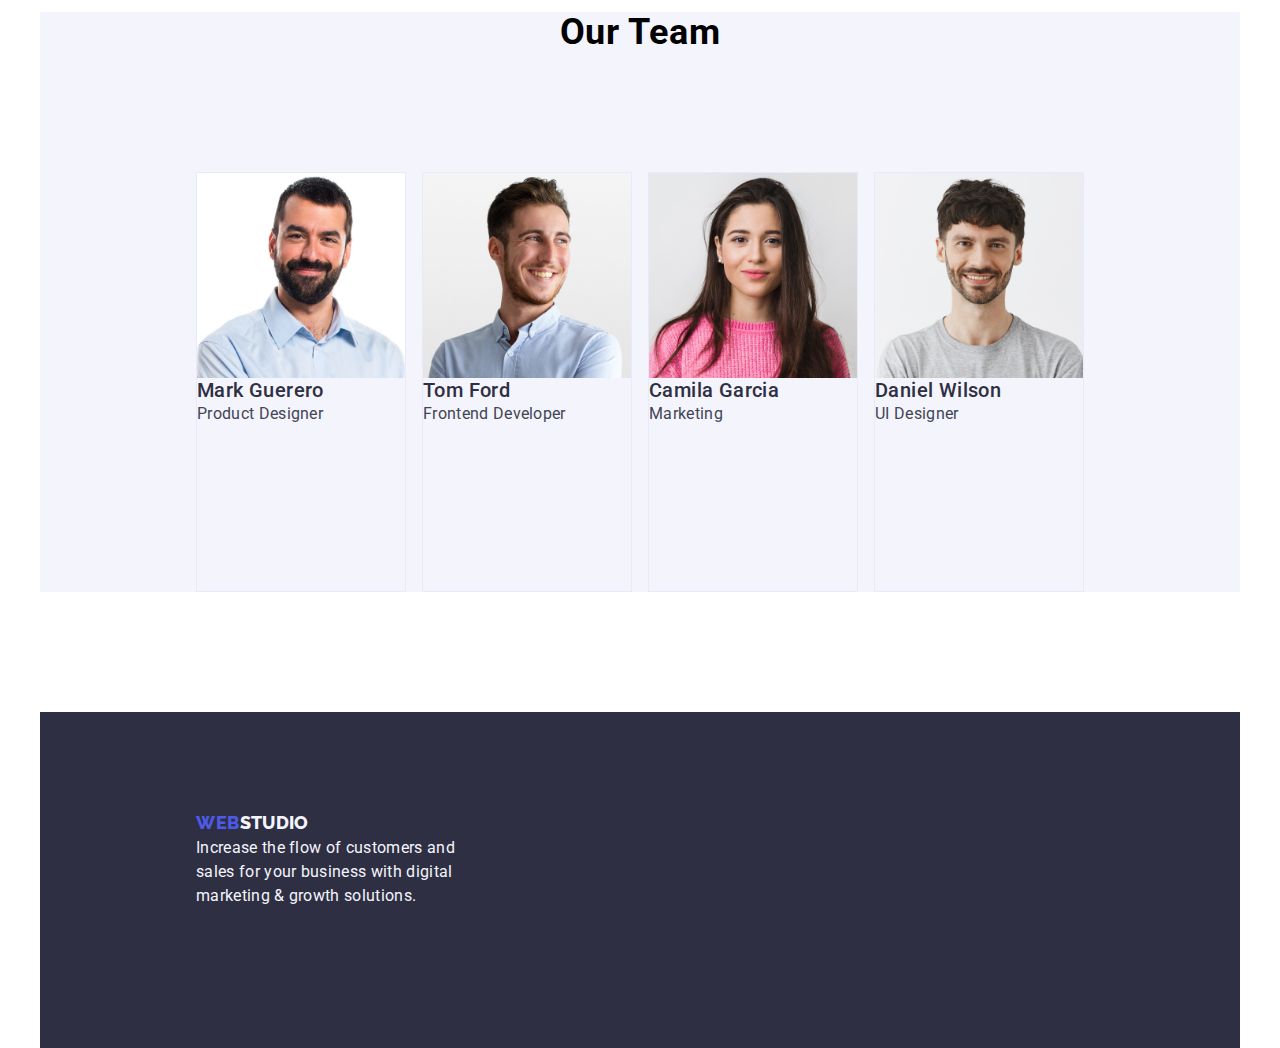
==== commit cd4152f0: "unire css-uri" ====
--- a/index.html
+++ b/index.html
@@ -14,6 +14,7 @@
       rel="stylesheet"
       href="https://cdnjs.cloudflare.com/ajax/libs/modern-normalize/1.0.0/modern-normalize.min.css"
     />
+    <link rel="stylesheet" href="./css/reset.css" />
     <link rel="stylesheet" href="./css/studio.css" />
   </head>
   <body>
--- a/css/studio.css
+++ b/css/studio.css
@@ -1,12 +1,13 @@
-:root{
-    --brand-color:#2E2F42;
-}
+:root {
+    --brand-color: #2E2F42;
+}
+
 body {
     font-family: "Roboto", sans-serif;
-}
-ul {
-    list-style: none;
-}
+    margin: 0;
+}
+
+/*nav section*/
 .logo::after {
     content: "STUDIO";
     color: var(--brand-color);
@@ -18,18 +19,25 @@
     text-align: left;
     letter-spacing: 0.02em;
 }
- .logo {
+
+.logo {
     color: #4D5AE5;
     font-family: 'Raleway';
     font-size: 18px;
     font-weight: 800;
     line-height: 21px;
     letter-spacing: 0.03em;
-    text-align: center;
- }   
+    text-align: left;
+}
+
+ul {
+    list-style-type: none;
+}
+
 a {
     text-decoration: none;
 }
+
 .main-nav {
     font-size: 16px;
     font-weight: 500;
@@ -55,9 +63,9 @@
     margin-block-start: 0;
     min-height: 72px;
     align-items: center;
-        border-bottom: 1px solid #e7e9fc;
-            width: 1440px;
-            height: 72px;
+    border-bottom: 1px solid #e7e9fc;
+    width: 1440px;
+    height: 72px;
 }
 
 address a {
@@ -228,3 +236,71 @@
     margin: auto;
 }
 
+/* Portofolio */
+
+/*Filter Portofolio Section*/
+
+.first-button {
+    background-color: #404BBF;
+    color: #FFFFFF
+}
+
+ul button {
+    font-size: 16px;
+    font-weight: 500;
+    line-height: 24px;
+    letter-spacing: 0.04em;
+    text-align: center;
+    color: #4D5AE5;
+    border: 1px solid #E7E9FC;
+    padding-left: 24px;
+    padding-right: 24px;
+    padding-top: 12px;
+    padding-bottom: 12px;
+}
+
+button:hover {
+    cursor: pointer;
+}
+
+.button {
+    background: #f4f4fd;
+}
+
+.filter-buttons {
+    display: flex;
+    justify-content: center;
+    gap: 1rem;
+    flex-wrap: wrap;
+    margin: 96px 271px 72px;
+}
+
+/*grid cards section*/
+
+.card h3 {
+    font-size: 20px;
+    color: var(--brand-color);
+    text-align: left;
+}
+
+.card p {
+    font-size: 16px;
+    text-align: left;
+    color: #434455;
+}
+
+.cards {
+    display: flex;
+    justify-content: center;
+    flex-wrap: wrap;
+    gap: 24px;
+    padding: 0;
+    /* grid-template-columns: repeat(auto-fit(minmax(200px, 300px)); */
+}
+
+.card {
+    border: 1px solid #e7e9fc;
+    width: 360px;
+    height: 420px;
+    /* flex-basis: calc((100%-72px)/3)); */
+}
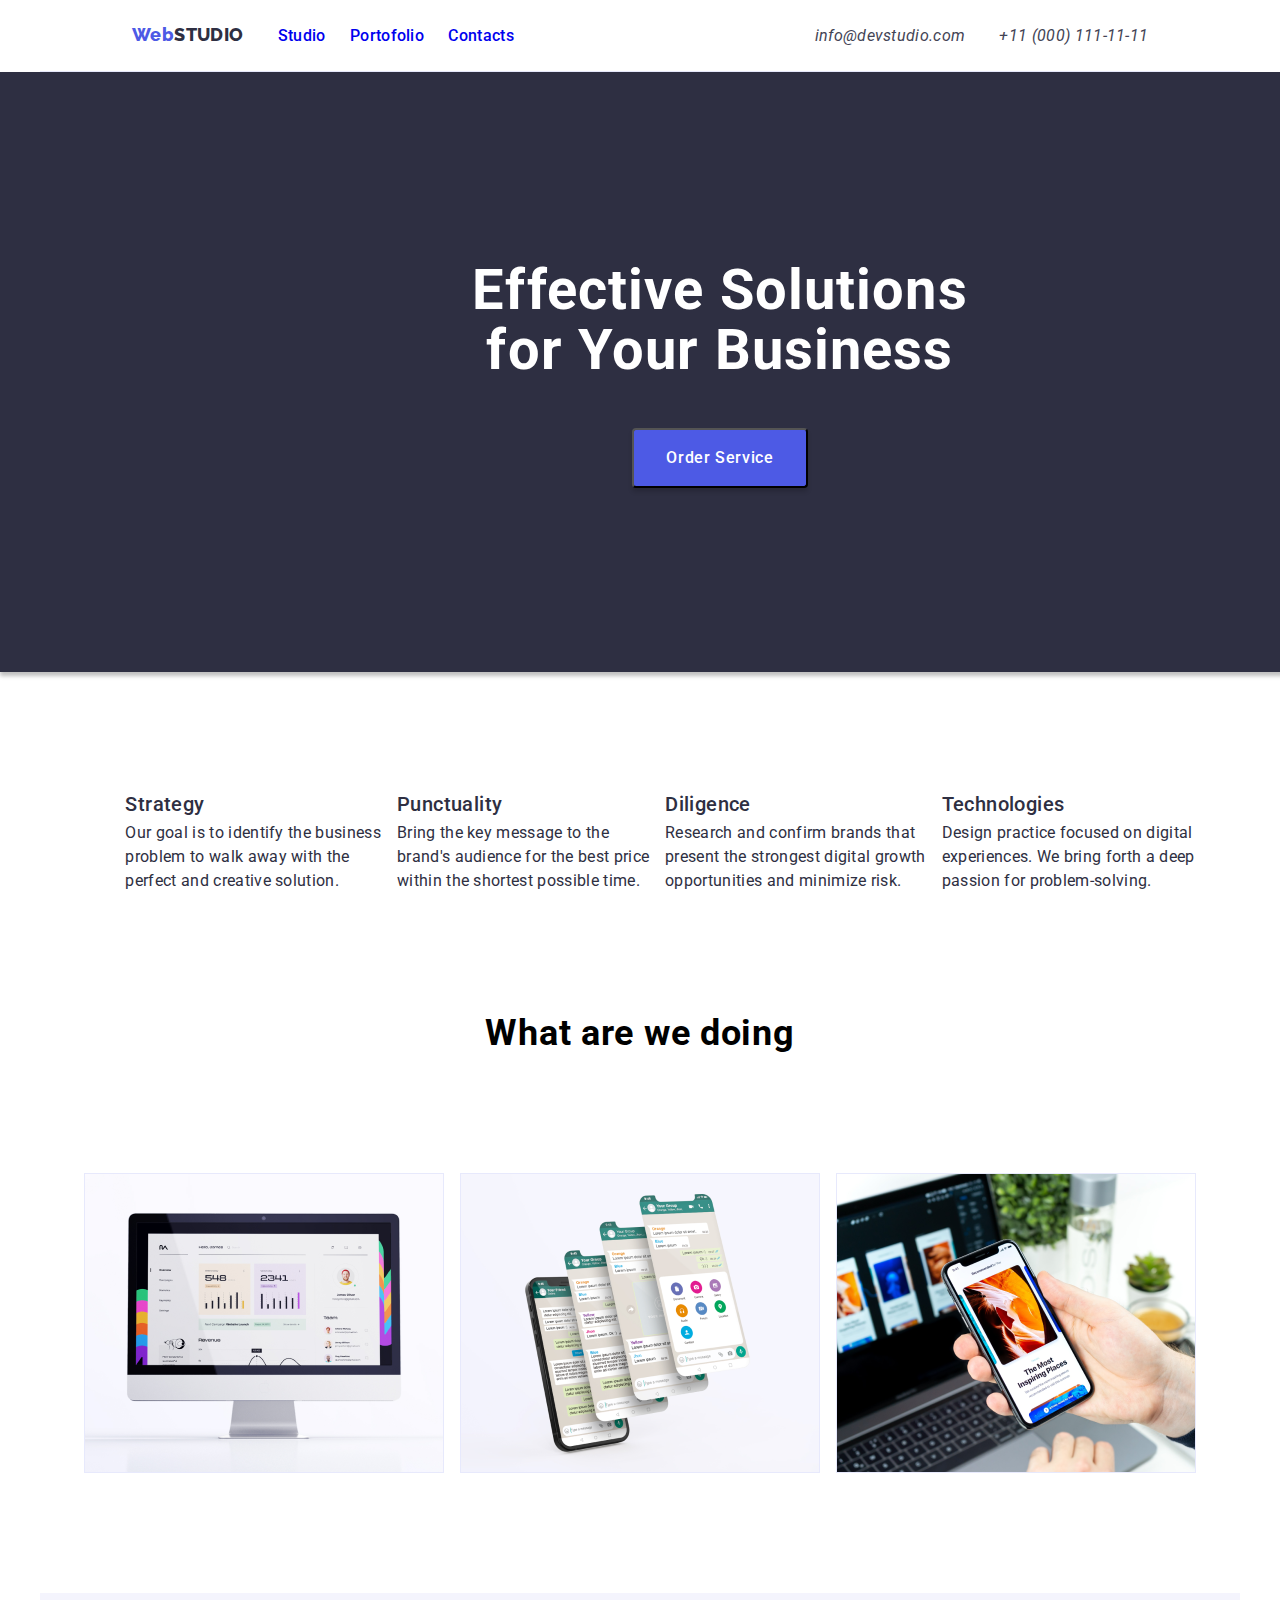
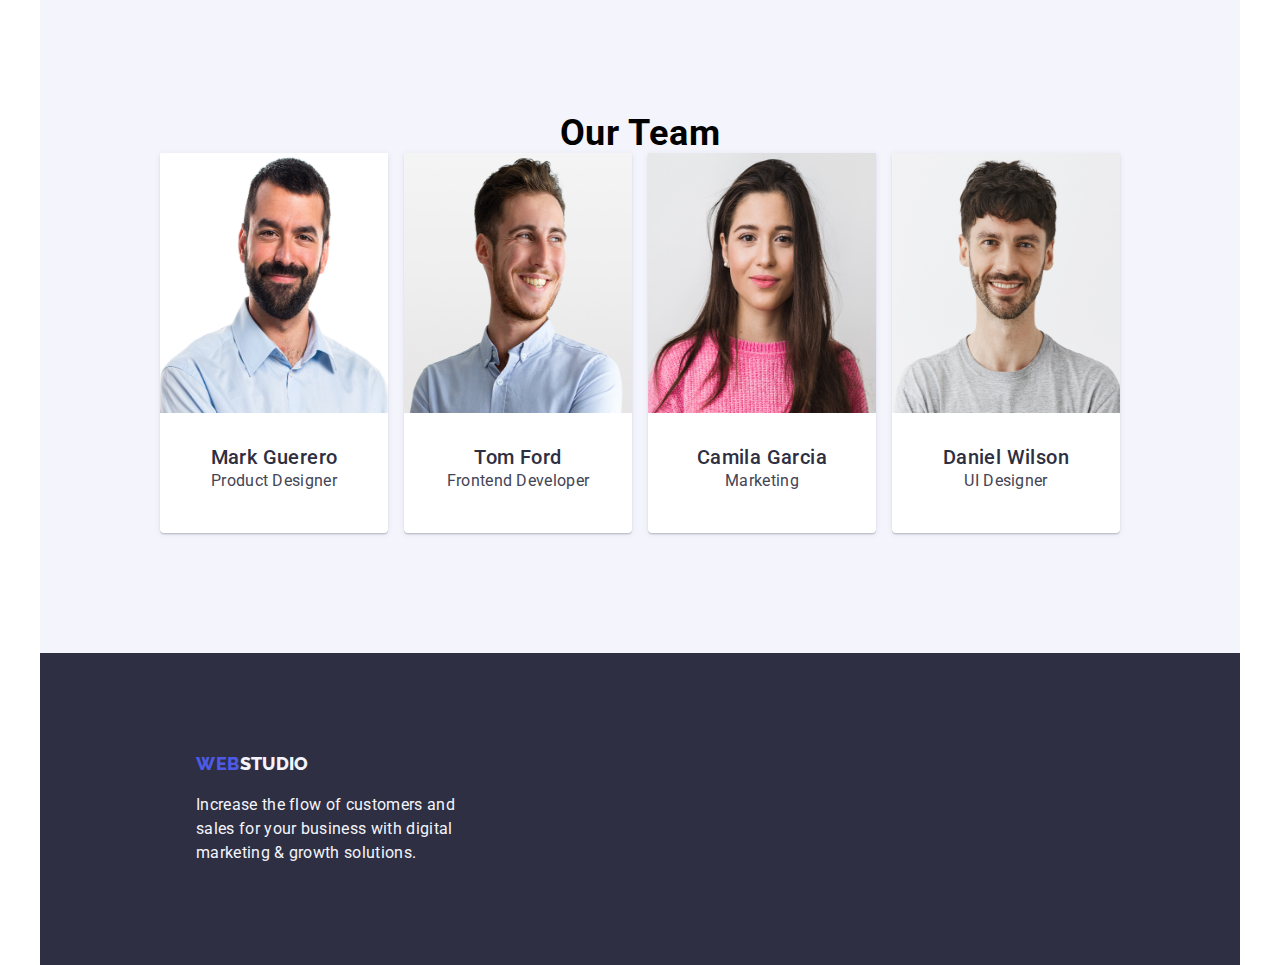
==== commit b094ebc7: "revizuire si unire file de stil" ====
--- a/index.html
+++ b/index.html
@@ -18,35 +18,30 @@
     <link rel="stylesheet" href="./css/studio.css" />
   </head>
   <body>
-    <header>
-      <div class="container nav-bar">
+    <header class="nav-bar container">
+      <nav class="main-nav">
         <a href="index.html" class="logo">Web</a>
-        <nav class="main-nav">
-          <a href="index.html">Studio</a>
-          <a href="portofolio.html">Portofolio</a>
-          <a href="contacts.html">Contacts</a>
-        </nav>
-        <address class="address-nav">
-          <a href="mailto:info@devstudio.com">info@devstudio.com</a>
-          <a href="tel:+11(000)1111111">+11 (000) 111-11-11</a>
-        </address>
-      </div>
+        <a href="index.html">Studio</a>
+        <a href="portofolio.html">Portofolio</a>
+        <a href="contacts.html">Contacts</a>
+      </nav>
+      <address>
+        <a href="mailto:info@devstudio.com" class="mail">info@devstudio.com</a>
+        <a href="tel:+11(000)1111111">+11 (000) 111-11-11</a>
+      </address>
     </header>
     <main>
       <!-- Hero Section -->
-      <section class="hero-section container">
-        <div class="container-column">
-          <h1 class="hero-title">
-            Effective Solutions<br />
-            for Your Business
-          </h1>
+      <section class="hero-section">
+        <div class="container-column container">
+          <h1 class="hero-title">Effective Solutions for Your Business</h1>
           <button type="button" class="hero-button">Order Service</button>
         </div>
       </section>
       <!-- Strong points section -->
-      <section>
+      <section class="container">
         <ul class="feature">
-          <li>
+          <li class="shadow-item">
             <h3>Strategy</h3>
             <p>
               Our goal is to identify the business<br />
@@ -102,23 +97,23 @@
       <!-- Our team section -->
       <section class="container background-team">
         <h2>Our Team</h2>
-        <div class="images">
-          <div class="card">
+        <div class="cards-team">
+          <div class="card-team">
             <img src="./images/imgA.png" alt="Product Designer-Mark Guerero" />
             <h3>Mark Guerero</h3>
             <p>Product Designer</p>
           </div>
-          <div class="card">
+          <div class="card-team">
             <img src="./images/imgB.png" alt="Frontend Developer-Tom Ford" />
             <h3>Tom Ford</h3>
             <p>Frontend Developer</p>
           </div>
-          <div class="card">
+          <div class="card-team">
             <img src="./images/imgC.png" alt="Marketing-Camila Garcia" />
             <h3>Camila Garcia</h3>
             <p>Marketing</p>
           </div>
-          <div class="card">
+          <div class="card-team">
             <img src="./images/imgD.png" alt="UI Designer-Daniel Wilson" />
             <h3>Daniel Wilson</h3>
             <p>UI Designer</p>
--- a/css/studio.css
+++ b/css/studio.css
@@ -6,8 +6,17 @@
     font-family: "Roboto", sans-serif;
     margin: 0;
 }
-
-/*nav section*/
+ul {
+    list-style-type: none;
+}
+a {
+    text-decoration: none;
+}
+.container {
+    max-width: 1200px;
+    margin: 0 auto;
+}
+/*Header section navigate*/
 .logo::after {
     content: "STUDIO";
     color: var(--brand-color);
@@ -18,8 +27,8 @@
     letter-spacing: 0.03em;
     text-align: left;
     letter-spacing: 0.02em;
-}
-
+    margin-right: 10px;
+}
 .logo {
     color: #4D5AE5;
     font-family: 'Raleway';
@@ -28,46 +37,36 @@
     line-height: 21px;
     letter-spacing: 0.03em;
     text-align: left;
-}
-
-ul {
-    list-style-type: none;
-}
-
-a {
-    text-decoration: none;
-}
-
-.main-nav {
-    font-size: 16px;
-    font-weight: 500;
-    line-height: 24px;
-    letter-spacing: 0.02em;
-    text-align: left;
-    color: #2E2F42;
-    cursor: pointer;
-    min-width: 500px;
-    gap: 30px;
-    display: flex;
-}
-
-a:hover {
-    color: #404BBF;
-    cursor: pointer;
-    text-decoration: underline;
-}
-
+    margin-top: 2px;
+}
 .nav-bar {
     display: flex;
-    justify-content: space-evenly;
+    justify-content: space-around;
     margin-block-start: 0;
     min-height: 72px;
     align-items: center;
     border-bottom: 1px solid #e7e9fc;
-    width: 1440px;
+    /* width: 1440px; */
     height: 72px;
 }
-
+.main-nav {
+    font-size: 16px;
+    font-weight: 500;
+    line-height: 24px;
+    letter-spacing: 0.02em;
+    text-align: left;
+    color: #2E2F42;
+    cursor: pointer;
+    min-width: 500px;
+}
+.main-nav a {
+    margin-right: 20px;
+}
+a:hover {
+    color: #404BBF;
+    cursor: pointer;
+    text-decoration: underline;
+}
 address a {
     font-size: 16px;
     font-weight: 400;
@@ -76,16 +75,22 @@
     cursor: pointer;
     color: #434455;
 }
-
-.address-nav {
-    display: flex;
-    gap: 30px;
+.mail {
+    margin-right: 30px;
 }
 
 /* Hero section */
 .hero-section {
     background-color: var(--brand-color);
     padding: 188px 0;
+    min-width: 1440px;
+    height: 600px;
+    box-shadow: 0 4px 4px 0 rgba(0, 0, 0, 0.25);
+}
+.container-column {
+    display: flex;
+    flex-direction: column;
+    align-items: center;
 }
 .hero-title{
     color: #FFFFFF;
@@ -93,8 +98,8 @@
     font-weight: 700;
     line-height: 60px;
     letter-spacing: 0.02em;
-    display: flex;
-    flex-grow: 0;
+    max-width: 496px;
+    text-align: center;
 }
 .hero-button {
     font-size: 16px;
@@ -102,73 +107,85 @@
     line-height: 24px;
     letter-spacing: 0.04em;
     text-align: center;
-    background-color: #4D5AE5;
     color: #FFFFFF;
-    border: none;
+    border-radius: 4px;
+    box-shadow: 0 4px 4px 0 rgba(0, 0, 0, 0.15);
     padding: 16px 32px;
-    margin: auto;
-    /* margin-top: 48px;
-        margin-bottom: 188px;
-        margin-left: 636px;
-        margin-right: 634px; */
-    cursor: pointer;
-    font-family: "Roboto";
+    margin-top: 48px;
+    cursor: pointer;
+    background: #4d5ae5;
 }
 .hero-button:hover{
     background-color: #404BBF;
 }
-.container-column {
-    display: flex;
-    flex-direction: column;
-    align-items: center;
-}
-
-/* Wat we do section */
-
+
+/* Feature section */
 .feature {
     color: var(--brand-color);
     display: flex;
     justify-content: center;
     gap: 1rem;
-    margin: 120px 156px;
-}
-.four-list > * {
-    box-shadow: 0 4px 4px 0 rgba(0, 0, 0, 0.25);
-}
-ul > h3{
+    margin: 120px 0;
+}
+.shadow-item {
+    text-shadow: 0 4px 4px 0 rgba(0, 0, 0, 0.25);
+}
+li > h3{
+    text-align: left;
+    margin-bottom: 5px;
+}
+li > p{
+    font-size: 16px;
+    font-weight: 400;
+    line-height: 24px;
+    letter-spacing: 0.02em;
+    text-align: left;
+}
+h3 {
+    font-family: "Roboto", sans-serif;
+    font-weight: 500;
     font-size: 20px;
-}
-li > p{
-    font-size: 16px;
-    font-weight: 400;
-    line-height: 24px;
-    letter-spacing: 0.02em;
-    text-align: left;
+    line-height: 1.2;
+    letter-spacing: 0.02em;
+    text-align: center;
+    color: #2e2f42;
+}
+
+/* What are we doing section */
+.images {
+    display: flex;
+    justify-content: center;
+    gap: 1rem;
+    margin: 120px;
+}
+h2 {
+    font-size: 36px;
+    font-weight: 700;
+    line-height: 40px;
+    letter-spacing: 0.02em;
+    text-align: center;
 }
 
 /* Our team section */
-
-.images{
-    display: flex;
-    justify-content: center;
-    gap: 1rem;
-    margin: 120px 156px;
-}
 .background-team {
     background-color: #f4f4fd;
-}
-
-h3{
-    font-family: "Roboto", sans-serif;
-        font-weight: 500;
-        font-size: 20px;
-        line-height: 1.2;
-        letter-spacing: 0.02em;
-        text-align: center;
-        color: #2e2f42;
-}
-
-.card p{
+    padding: 120px;
+}
+.cards-team {
+    display: flex;
+    justify-content: center;
+    gap: 1rem;
+}
+.card-team{
+    box-shadow: 0 2px 1px 0 rgba(46, 47, 66, 0.08), 0 1px 1px 0 rgba(46, 47, 66, 0.16), 0 1px 6px 0 rgba(46, 47, 66, 0.08);
+    background: #fff;
+    border-radius: 0 0 4px 4px;
+        padding: 0px 0px 32px 0px;
+        width: 264px;
+        height: 380px;
+        gap: 24px;
+}
+.card-team p{
     font-family: "Roboto", sans-serif;
         font-weight: 400;
         font-size: 16px;
@@ -177,17 +194,16 @@
         text-align: center;
         color: #434455;
 }
-
-h2 {
-    font-size: 36px;
-    font-weight: 700;
-    line-height: 40px;
-    letter-spacing: 0.02em;
-    text-align: center;
+.card.team h3{
+    text-align: center;
+}
+.card-team img{
+    margin-bottom: 32px;
+    width: 264px;
+    height: 260px;
 }
 
 /* Footer section */
-
 .logo-bottom::after {
     content: "STUDIO";
     color: #F4F4FD;
@@ -208,8 +224,6 @@
     letter-spacing: 0.03em;
     text-transform: uppercase;
     color: #4d5ae5;
-    width: 115px;
-    height: 24px;
 }
 
 .footer {
@@ -221,20 +235,13 @@
     letter-spacing: 0.02em;
     background-color: var(--brand-color);
     text-align: left;
-    
-    display: flex;
-    flex-direction: column;
-    flex-wrap: wrap;
     padding: 100px 1020px 100px 156px;
 }
 .footer-paragraph {
     width: 264px;
-    height: 112px;
-}
-.container {
-    max-width: 1200px;
-    margin: auto;
-}
+    margin-top: 16px;
+}
+
 
 /* Portofolio */
 
@@ -244,7 +251,6 @@
     background-color: #404BBF;
     color: #FFFFFF
 }
-
 ul button {
     font-size: 16px;
     font-weight: 500;
@@ -258,15 +264,12 @@
     padding-top: 12px;
     padding-bottom: 12px;
 }
-
 button:hover {
     cursor: pointer;
 }
-
 .button {
     background: #f4f4fd;
 }
-
 .filter-buttons {
     display: flex;
     justify-content: center;
@@ -274,27 +277,24 @@
     flex-wrap: wrap;
     margin: 96px 271px 72px;
 }
-
-/*grid cards section*/
-
+/*Grid cards section*/
 .card h3 {
     font-size: 20px;
     color: var(--brand-color);
     text-align: left;
 }
-
 .card p {
     font-size: 16px;
     text-align: left;
     color: #434455;
 }
-
 .cards {
     display: flex;
     justify-content: center;
     flex-wrap: wrap;
     gap: 24px;
     padding: 0;
+    margin-bottom: 120px;
     /* grid-template-columns: repeat(auto-fit(minmax(200px, 300px)); */
 }
 
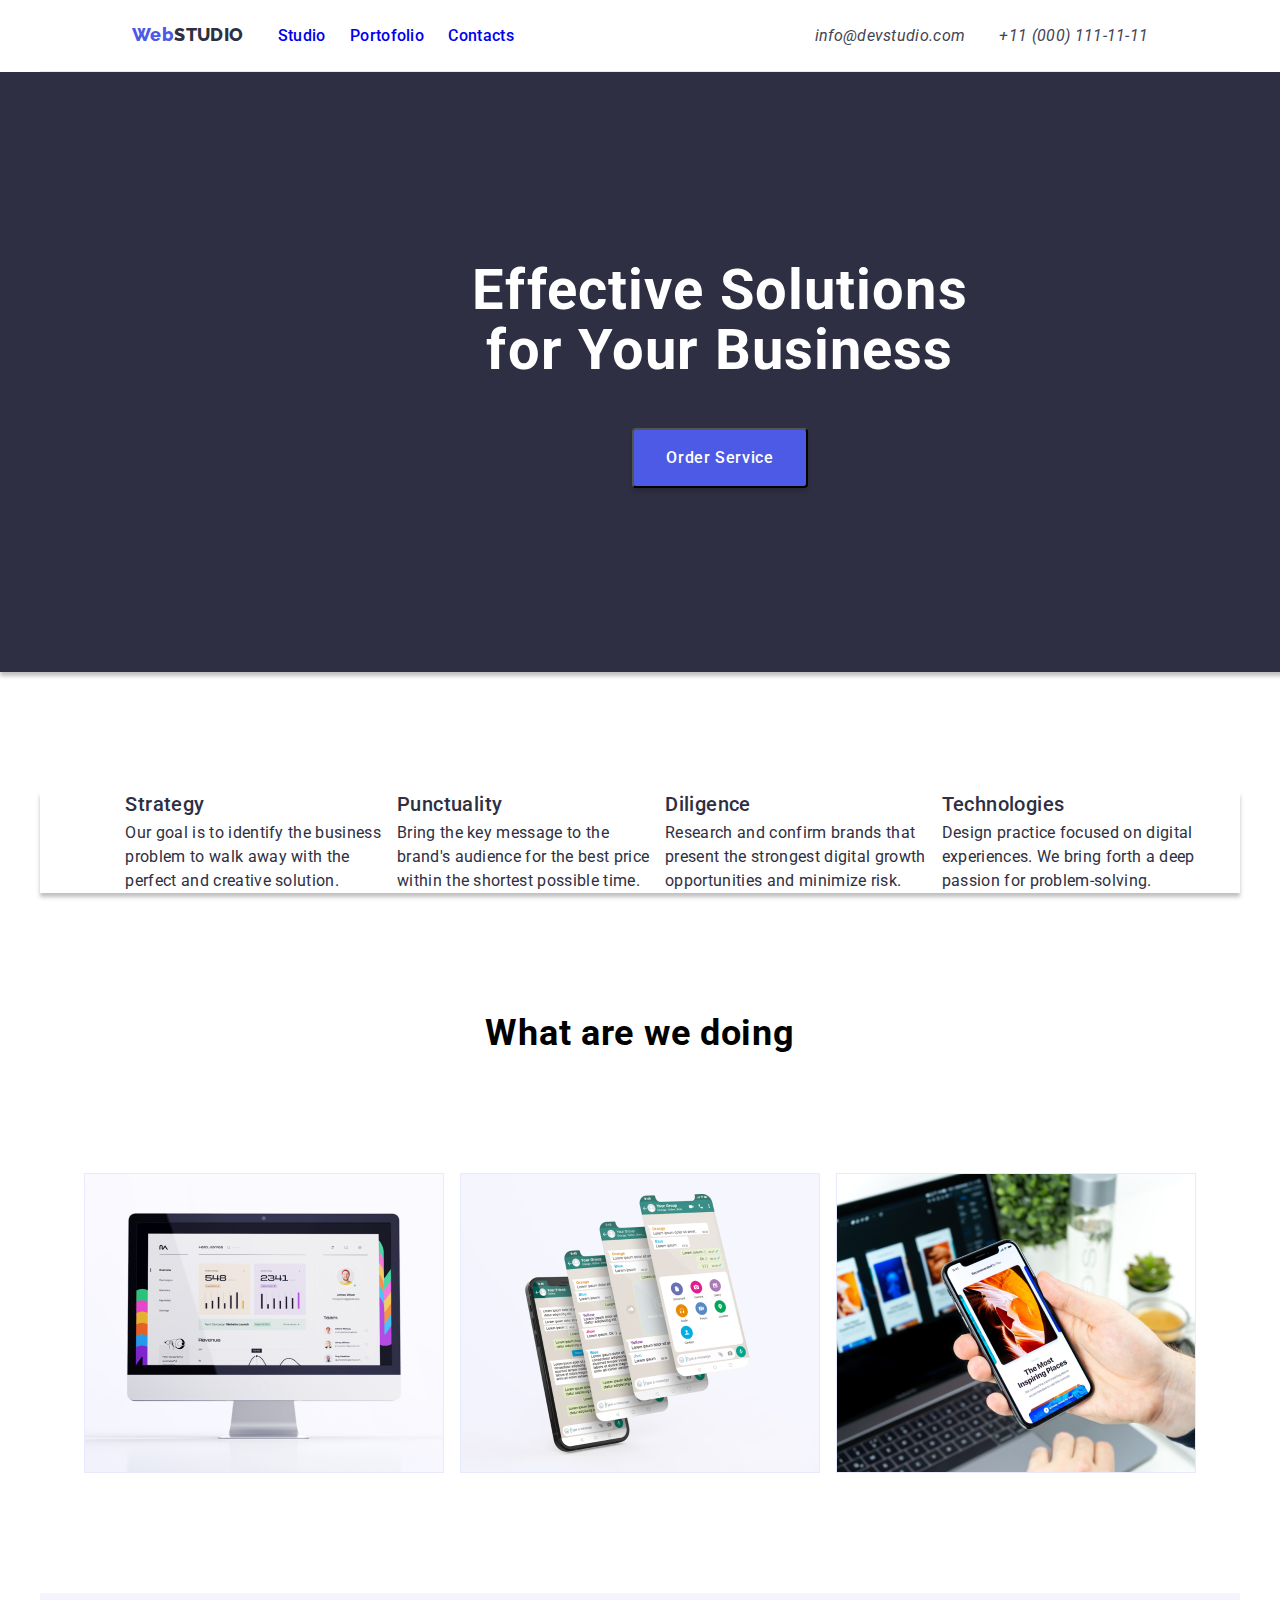
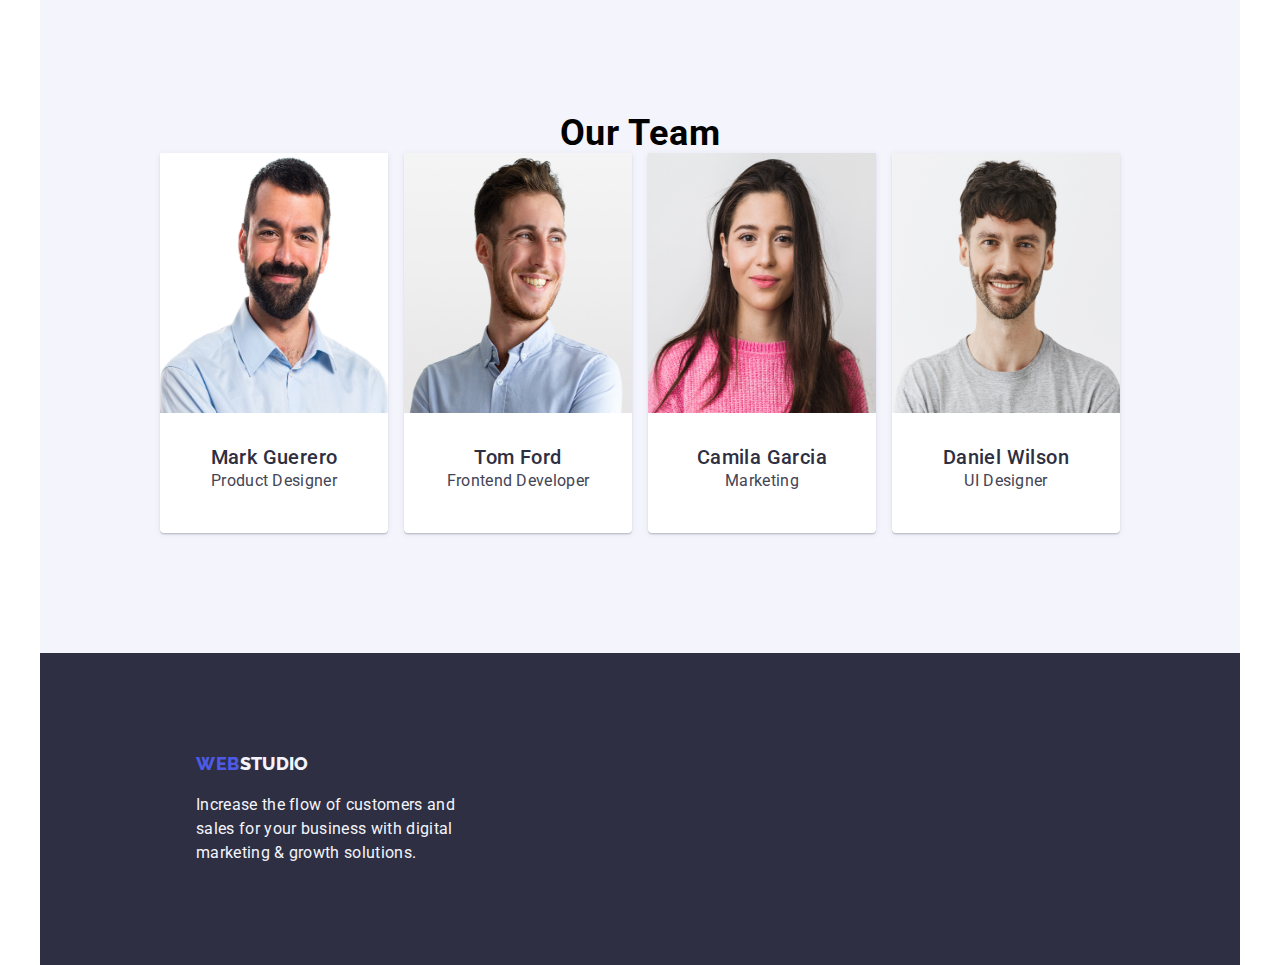
==== commit c13eb332: "box-shadow for first child of feature" ====
--- a/index.html
+++ b/index.html
@@ -41,7 +41,7 @@
       <!-- Strong points section -->
       <section class="container">
         <ul class="feature">
-          <li class="shadow-item">
+          <li>
             <h3>Strategy</h3>
             <p>
               Our goal is to identify the business<br />
--- a/css/studio.css
+++ b/css/studio.css
@@ -165,6 +165,9 @@
     letter-spacing: 0.02em;
     text-align: center;
 }
+.feature:first-child{
+    box-shadow: 0 4px 4px 0 rgba(0, 0, 0, 0.25);
+}
 
 /* Our team section */
 .background-team {
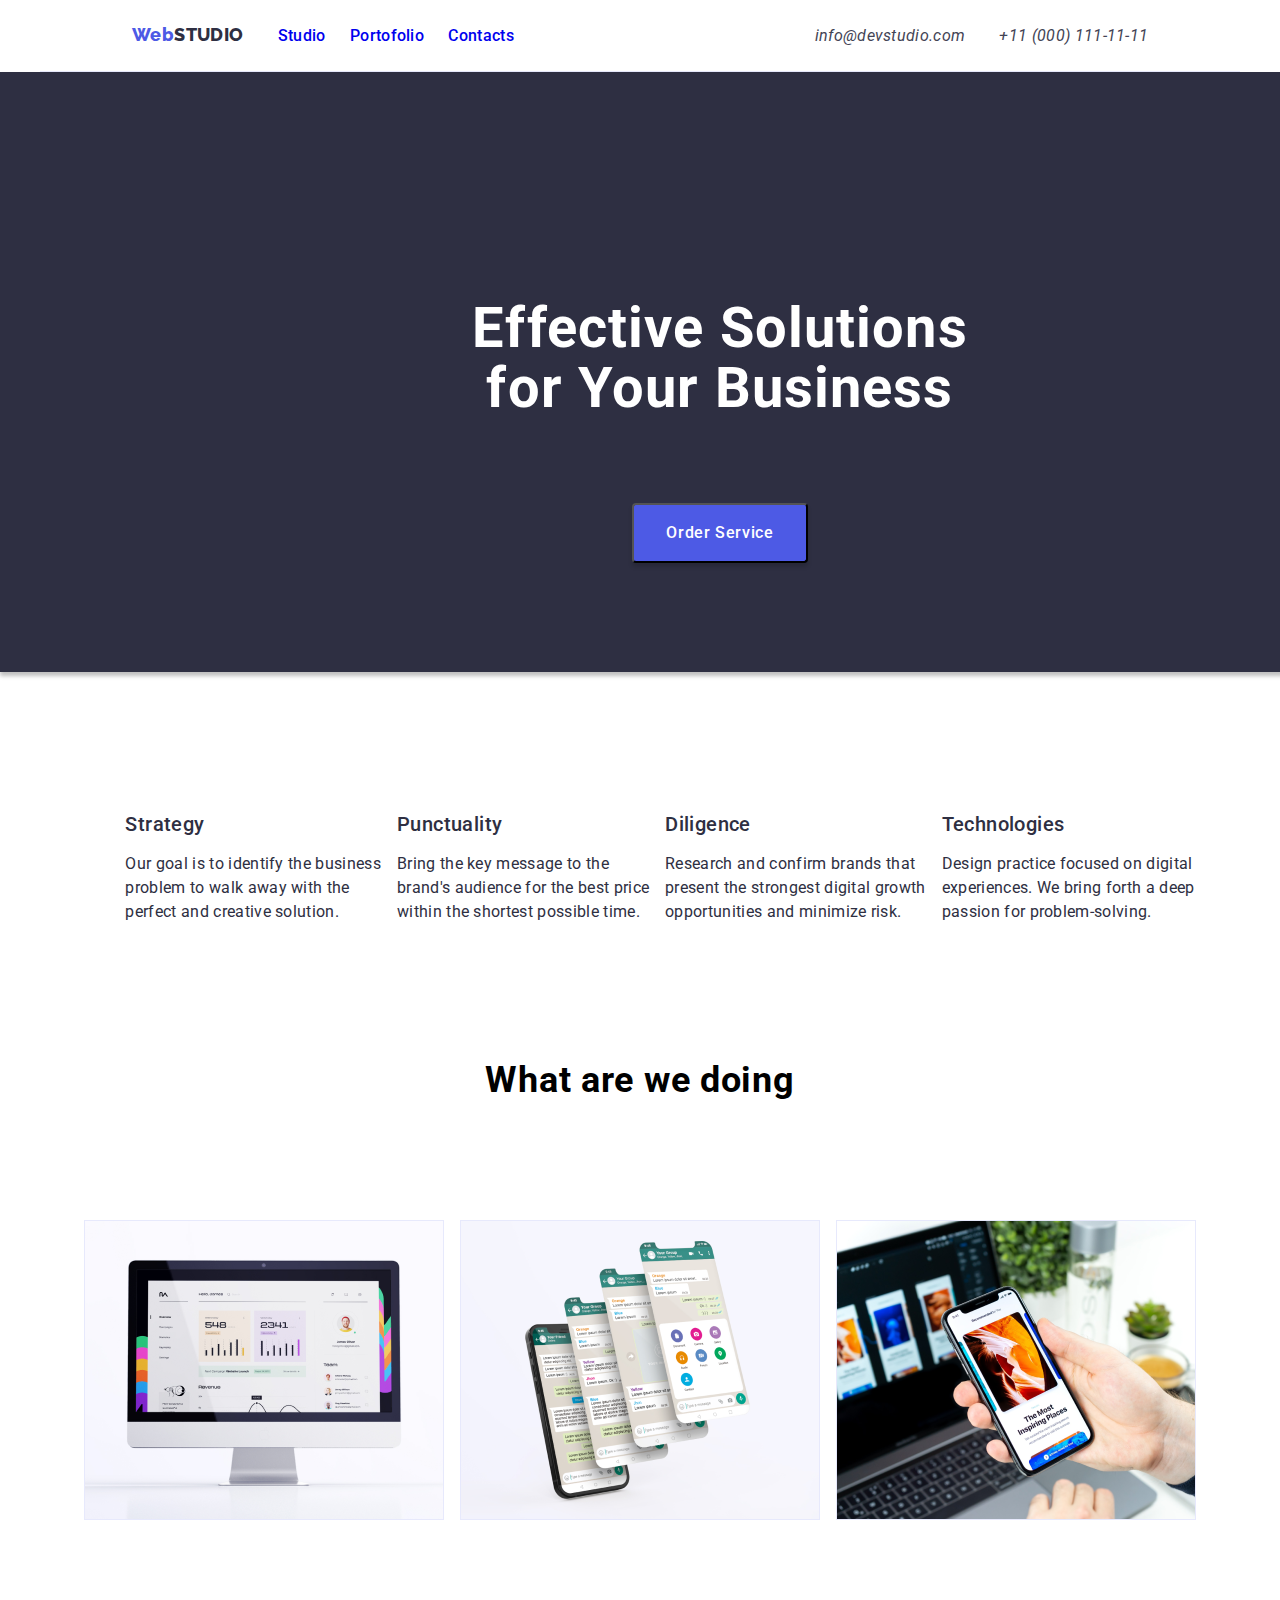
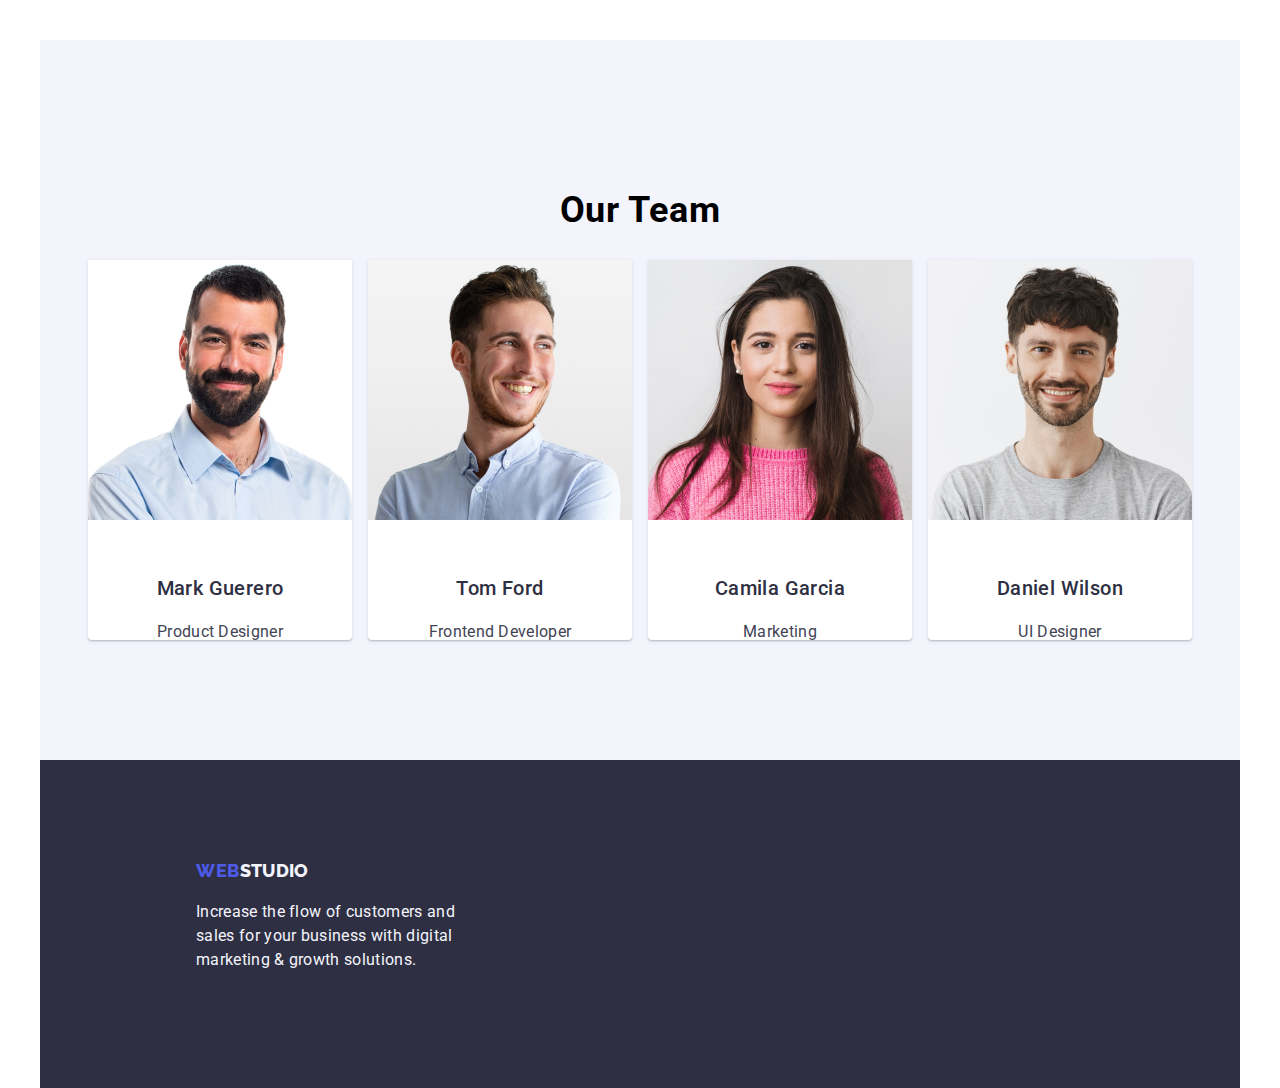
==== commit 5888bc5c: "tema 3 last changes" ====
--- a/index.html
+++ b/index.html
@@ -14,7 +14,6 @@
       rel="stylesheet"
       href="https://cdnjs.cloudflare.com/ajax/libs/modern-normalize/1.0.0/modern-normalize.min.css"
     />
-    <link rel="stylesheet" href="./css/reset.css" />
     <link rel="stylesheet" href="./css/studio.css" />
   </head>
   <body>
--- a/css/studio.css
+++ b/css/studio.css
@@ -127,9 +127,6 @@
     gap: 1rem;
     margin: 120px 0;
 }
-.shadow-item {
-    text-shadow: 0 4px 4px 0 rgba(0, 0, 0, 0.25);
-}
 li > h3{
     text-align: left;
     margin-bottom: 5px;
@@ -164,9 +161,6 @@
     line-height: 40px;
     letter-spacing: 0.02em;
     text-align: center;
-}
-.feature:first-child{
-    box-shadow: 0 4px 4px 0 rgba(0, 0, 0, 0.25);
 }
 
 /* Our team section */
